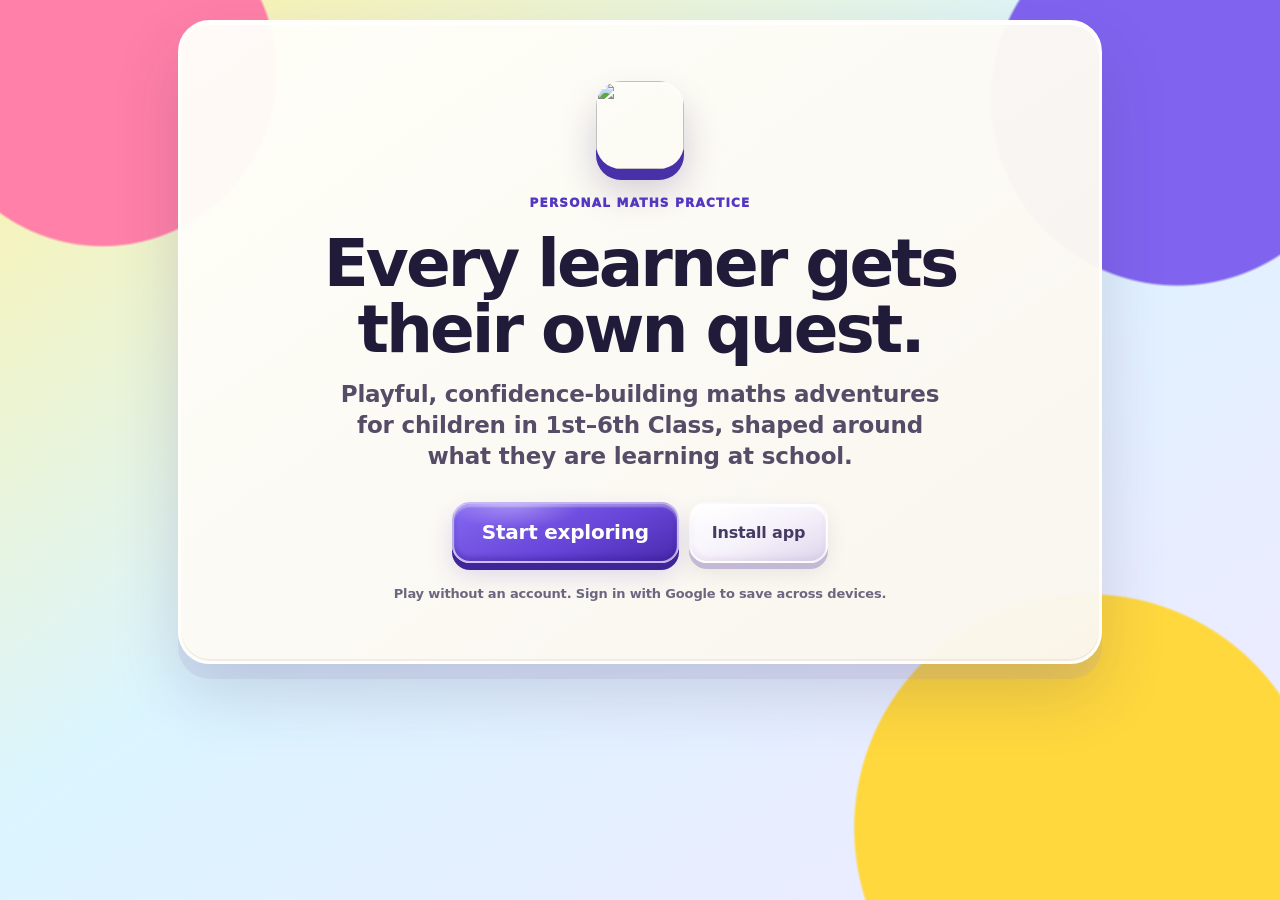
==== index.html @ 2f8d273f "Polish maths stop transitions, automatic drift feedback and race clarity" ====
<!doctype html>
<html lang="en"><head>
<meta charset="utf-8"><meta name="viewport" content="width=device-width,initial-scale=1,viewport-fit=cover"><meta name="theme-color" content="#7655e8">
<meta name="apple-mobile-web-app-capable" content="yes"><meta name="apple-mobile-web-app-title" content="Maths Quest">
<link rel="manifest" href="manifest.webmanifest"><link rel="apple-touch-icon" href="icons/apple-touch-icon.png"><title>Maths Quest</title>
<!-- Privacy-friendly analytics by Plausible -->
<script async src="https://plausible.io/js/pa-X21sHQTOVzm5mJq4MEJXM.js"></script>
<script>
window.plausible=window.plausible||function(){(plausible.q=plausible.q||[]).push(arguments)},plausible.init=plausible.init||function(i){plausible.o=i||{}};
plausible.init();
</script>
<style>
:root{--ink:#211b3a;--muted:#6d6780;--accent:#7655e8;--dark:#5336c1;--soft:#eee9ff;--cream:#fffdf7;--green:#16845c;--greenbg:#dff8ec;--gold:#f0ad00;--red:#bf3156;--line:#ded8ed;--shadow:0 14px 0 #2b205916,0 24px 52px #30215f24}*{box-sizing:border-box}html{min-height:100%;background:#f6da67}body{margin:0;min-height:100vh;color:var(--ink);font-family:"Avenir Next Rounded","Arial Rounded MT Bold",ui-rounded,system-ui,sans-serif;background:radial-gradient(circle at 8% 8%,#ff80a8 0 12%,transparent 12.2%),radial-gradient(circle at 92% 11%,#8064ef 0 13%,transparent 13.2%),radial-gradient(circle at 85% 92%,#ffd83e 0 17%,transparent 17.2%),linear-gradient(145deg,#fff3a4,#dbf5ff 45%,#f1e8ff);background-attachment:fixed;line-height:1.35}button,input,select{font:inherit}button{border:0;cursor:pointer;font-weight:850;touch-action:manipulation;-webkit-tap-highlight-color:transparent}.wrap{max-width:960px;margin:auto;padding:calc(20px + env(safe-area-inset-top)) calc(18px + env(safe-area-inset-right)) calc(24px + env(safe-area-inset-bottom)) calc(18px + env(safe-area-inset-left))}.card{position:relative;background:#fffdf7f7;border:4px solid #fff;border-radius:32px;box-shadow:var(--shadow),inset 0 -2px 0 #e9e3d8;padding:clamp(20px,4vw,34px);overflow:hidden}.screen[hidden],[hidden]{display:none!important}h1{font-size:clamp(34px,7vw,58px);line-height:1;margin:0;letter-spacing:-2px}h2{line-height:1.1}.eyebrow{text-transform:uppercase;letter-spacing:.1em;font-size:12px;font-weight:950;color:var(--dark);margin:0 0 8px}.sub{color:var(--muted);font-size:18px}.small{font-size:13px;color:var(--muted)}.brand{text-align:center}.brandmark,.questmark{width:56px;height:56px;display:grid;place-items:center;margin:0 auto 10px;border-radius:18px;background:linear-gradient(145deg,#fff36c,#ffb928);box-shadow:inset 0 3px 2px #fff9,0 7px 0 #d89515;font-size:30px;transform:rotate(-5deg)}.topline{display:flex;align-items:center;justify-content:space-between;gap:10px;margin-bottom:20px}.top-actions{display:flex;gap:5px;flex-wrap:wrap;justify-content:flex-end}.linkbtn{background:transparent;color:var(--dark);padding:10px;border-radius:13px}.primary,.secondary,.danger{border-radius:17px;padding:13px 21px;border:2px solid #fff;box-shadow:inset 0 3px 2px #fff5,0 6px 0 #0002}.primary{background:linear-gradient(145deg,var(--accent),var(--dark));color:#fff}.secondary{background:linear-gradient(#fff,#eeeaf6);color:#453c63}.danger{background:#fff0f3;color:#a92748}.primary:active,.secondary:active{transform:translateY(3px);box-shadow:0 3px 0 #0002}button:focus-visible,input:focus-visible,select:focus-visible{outline:4px solid #0877ad;outline-offset:3px}.profiles{display:grid;grid-template-columns:repeat(auto-fit,minmax(260px,1fr));gap:22px;margin:30px 0}.profile{background:linear-gradient(145deg,#fff,#f4f0fb);border:3px solid #fff;border-radius:25px;padding:20px 16px 22px;box-shadow:0 8px 0 #d7cfe7;text-align:center;color:var(--ink)}.profile .avatar-face{width:clamp(130px,17vw,162px);height:clamp(130px,17vw,162px);border-radius:34px}.profile-title{display:flex;align-items:baseline;justify-content:center;gap:9px;flex-wrap:wrap;margin-top:14px}.profile-title strong{font-size:24px}.profile-title span{color:var(--muted);font-weight:900}.profile-meta{display:block;color:var(--muted);margin-top:4px}.profile.add{display:grid;place-items:center;min-height:274px;border:3px dashed #cfc5e7;background:#ffffffaa}.profile.add strong{font-size:22px}.profile.add span{display:block;color:var(--muted)}.plus{font-size:52px;color:var(--accent)}
.avatar-face{position:relative;width:112px;height:112px;border-radius:30px;margin:auto;background:#eee9f7;border:4px solid #fff;box-shadow:inset 0 5px 9px #fff8,0 6px 14px #0002;overflow:hidden}.avatar-face img{display:block;width:100%;height:100%;object-fit:cover}.avatar-sm{width:86px;height:86px;border-radius:24px}.avatar-grid{display:grid;grid-template-columns:repeat(4,1fr);gap:16px}.avatar-choice{padding:7px;background:transparent;border-radius:26px}.avatar-choice .avatar-face{width:min(112px,100%);height:auto;aspect-ratio:1;border-radius:26px;transition:transform .18s,outline-color .18s}.avatar-choice:hover .avatar-face{transform:translateY(-2px)}.avatar-choice.selected .avatar-face{outline:5px solid var(--accent);outline-offset:4px}.avatar-picker{display:grid;grid-template-columns:auto 1fr;align-items:center;gap:16px;padding:15px;border:2px solid #fff;border-radius:23px;background:linear-gradient(145deg,#fff8d7,#f2edff);box-shadow:inset 0 3px 3px #fff,0 6px 0 #d8d0e6}.avatar-picker-preview .avatar-face{width:92px;height:92px;border-radius:24px}.avatar-picker-actions{display:flex;align-items:center;gap:9px;flex-wrap:wrap}.avatar-picker-actions .small{flex-basis:100%;margin:0}.avatar-menu{grid-column:1/-1;grid-template-columns:repeat(3,1fr);gap:12px;padding-top:14px;border-top:2px solid #fff}.avatar-menu .avatar-choice .avatar-face{width:min(98px,100%)}.photo-picker{display:grid;grid-template-columns:auto 1fr;align-items:center;gap:14px;background:#fff7d8;border:2px solid #fff;border-radius:20px;padding:13px;margin-bottom:18px}.photo-picker .avatar-face{width:76px;height:76px;border-radius:20px}.photo-actions{display:flex;align-items:center;gap:7px;flex-wrap:wrap}.photo-copy{margin:5px 0 0;color:var(--muted);font-size:12px}.field{display:grid;gap:6px;margin:14px 0}.field label{font-weight:900}.field input,.field select{width:100%;padding:14px;border:3px solid #ded7eb;border-radius:15px;background:#fff;color:var(--ink);font-size:18px}.form-grid{display:grid;grid-template-columns:1.5fr 1fr;gap:12px}.stepper{display:flex;gap:7px;margin-bottom:22px}.stepper i{height:8px;flex:1;border-radius:99px;background:#ded7e8}.stepper i.on{background:var(--accent)}.actions{display:flex;gap:10px;justify-content:center;flex-wrap:wrap;margin-top:22px}.plan-intro{background:#eaf8ff;border:2px solid #fff;border-radius:18px;padding:14px;margin:15px 0}.strand-group{margin:18px 0}.strand-group h3{margin:0 0 9px}.topic-list{display:grid;grid-template-columns:repeat(2,1fr);gap:9px}.topic-card{display:grid;grid-template-columns:1fr auto;gap:8px;align-items:center;background:#f5f2fa;border:2px solid #fff;border-radius:17px;padding:11px}.topic-card strong{display:block}.topic-card small{color:var(--muted)}.topic-state{min-width:86px;padding:9px;border-radius:13px;color:#fff;background:var(--green)}.topic-state.explore{background:var(--accent)}.topic-state.later{background:#817a91}.plan-summary{display:flex;gap:8px;flex-wrap:wrap}.chip{padding:7px 11px;border-radius:99px;background:#eee9f7;font-size:13px;font-weight:850}.chip.practice{background:var(--greenbg);color:#126b4b}.chip.explore{background:var(--soft);color:var(--dark)}
.home-head{display:flex;align-items:center;gap:17px;margin-bottom:18px}.home-head h1{font-size:clamp(33px,6vw,49px)}.home-head p{margin:5px 0}.avatar-change{background:transparent;color:var(--dark);padding:0}.avatar-change small{display:block;margin-top:7px;font-size:11px}.tailor-card,.beat-card{display:grid;grid-template-columns:auto 1fr auto;align-items:center;gap:14px;border-radius:22px;padding:15px;margin:14px 0;background:linear-gradient(145deg,#e8f8ff,#f5f0ff);border:3px solid #fff;box-shadow:0 6px 0 #d8d2e5}.beat-card{background:linear-gradient(145deg,#24183c,#3d245e);color:#fff}.tailor-card>div>strong,.tailor-card>div>span,.beat-card>div>strong,.beat-card>div>span{display:block}.tailor-card>div>span,.beat-card>div>span{margin-top:3px}.tailor-icon{width:48px;height:48px;border-radius:15px;display:grid;place-items:center;background:#fff;color:var(--ink);font-size:24px}.mode-grid{display:grid;grid-template-columns:repeat(3,1fr);gap:11px}.mode{border:3px solid transparent;border-radius:20px;padding:15px;text-align:left;background:linear-gradient(145deg,#fff,#eeeaf7);color:var(--ink);box-shadow:0 6px 0 #d8d0e8}.mode.selected{background:var(--soft);border-color:var(--accent)}.mode strong,.mode span{display:block}.mode strong{font-size:18px}.mode span{font-size:13px;color:var(--muted);margin-top:4px}.quest-topic-picker{display:grid;grid-template-columns:minmax(220px,1fr) minmax(220px,1fr);align-items:end;gap:14px;max-width:700px;margin:18px auto 0;padding:14px 16px;border:3px solid #fff;border-radius:20px;background:linear-gradient(145deg,#fff8d8,#f0ebff);box-shadow:0 6px 0 #d8d0e7}.quest-topic-picker label{display:grid;gap:6px;text-align:left;font-weight:900}.quest-topic-picker select{width:100%;min-width:0;padding:11px 38px 11px 12px;border:3px solid #ddd5eb;border-radius:13px;background:#fff;color:var(--ink);font-weight:800}.quest-topic-picker .small{margin:0;text-align:left}.start-row{text-align:center;margin-top:20px}.start-row .primary{font-size:19px}.hud{display:grid;grid-template-columns:auto minmax(120px,1fr) auto auto;gap:10px;align-items:center}.progress-wrap{display:grid;gap:3px}.progress{height:16px;border-radius:99px;background:#e2dce9;border:2px solid #fff;overflow:hidden}.progress-count{text-align:center;color:var(--muted);font-size:12px;font-weight:850}.bar{height:100%;width:0;background:linear-gradient(90deg,#23c686,#ffd52e);transition:width .3s}.pill{padding:8px 12px;background:#f2edf8;border-radius:99px;font-weight:900}.scene{display:flex;align-items:center;justify-content:center;gap:15px;background:linear-gradient(145deg,var(--soft),#fff7d5);border:3px solid #fff;border-radius:24px;padding:13px;margin-top:17px;box-shadow:0 6px 0 #dcd4e4}.scene strong{font-size:20px;display:block}.music-layers{display:flex;gap:5px;flex-wrap:wrap;margin-top:8px}.music-layers i{font-style:normal;font-size:11px;font-weight:900;padding:4px 7px;border-radius:99px;background:#fff;color:#817990;opacity:.55}.music-layers i.on{background:#ffd84b;color:#4b3500;opacity:1;box-shadow:0 0 10px #ffd84b99}.question-row{display:flex;justify-content:center;align-items:center;gap:11px;margin:24px 0 17px}.question{font-size:clamp(36px,8vw,65px);font-weight:950;text-align:center;line-height:1.05}.help{width:46px;height:46px;border-radius:50%;font-size:24px;color:var(--dark);background:#fff;box-shadow:0 5px 0 #d7cfe5}.answers{display:grid;grid-template-columns:repeat(2,1fr);gap:11px}.answer{font-size:27px;background:linear-gradient(145deg,#fff,#f1edf7);color:var(--ink);border:3px solid #fff;border-radius:19px;padding:15px;box-shadow:0 6px 0 #d8d0e7}.answer:disabled{cursor:default}.answer.correct{background:var(--greenbg);outline:3px solid var(--green)}.answer.wrong{background:#ffe2e9;outline:3px solid var(--red)}.feedback{min-height:42px;text-align:center;font-weight:900;margin-top:14px}.feedback-actions{text-align:center;margin-top:8px}.good{color:var(--green)}.bad{color:var(--red)}.visual{min-height:8px;text-align:center}.dots{display:grid;gap:5px;justify-content:center;margin:8px}.dot{width:14px;height:14px;border-radius:50%;background:var(--accent)}.fractionbar{display:grid;max-width:330px;margin:10px auto;height:48px}.fractionbar i{border:2px solid #fff;background:#e2ddea}.fractionbar i.on{background:var(--accent)}
dialog{border:4px solid #fff;border-radius:26px;padding:0;max-width:560px;width:calc(100% - 28px);color:var(--ink);box-shadow:0 24px 80px #160d3680}dialog::backdrop{background:#1c123b99;backdrop-filter:blur(3px)}.dialog-body{position:relative;padding:24px}.dialog-top{display:flex;align-items:center;padding-right:52px;min-height:42px}.dialog-top h2{margin:0}.close{position:absolute;top:16px;right:16px;z-index:2;width:42px;height:42px;border-radius:50%;background:#eee9f6;color:var(--ink)}.hint-step{background:#fff7d8;border-radius:17px;padding:14px;margin:13px 0}.hint-step strong{display:block;color:#8c6100}.hint-actions{display:flex;gap:9px;flex-wrap:wrap}.about-list{padding-left:20px}.about-list li{margin:9px 0}.overview{display:grid;grid-template-columns:repeat(3,1fr);gap:10px;margin:16px 0}.stat{background:#f3eff8;border:2px solid #fff;border-radius:18px;padding:14px;text-align:center}.stat b,.stat span{display:block}.stat b{font-size:27px}.learner-manage{display:grid;grid-template-columns:auto 1fr auto;gap:12px;align-items:center;padding:12px;border-radius:19px;background:#f4f1f8;margin:9px 0}.learner-actions{display:flex;gap:5px;align-items:center;flex-wrap:wrap;justify-content:flex-end}.delete-person,.reset-person{color:var(--red)}.settings{display:grid;grid-template-columns:repeat(2,1fr);gap:11px}.setting{display:flex;justify-content:space-between;align-items:center;gap:10px;background:#f4f1f8;border-radius:16px;padding:13px}.setting select{padding:8px;border-radius:10px}.switch{width:52px;height:30px;border-radius:99px;background:#aaa;position:relative}.switch::after{content:"";position:absolute;width:22px;height:22px;border-radius:50%;background:#fff;left:4px;top:4px;transition:.2s}.switch.on{background:var(--green)}.switch.on::after{left:26px}.mastery-list{display:grid;grid-template-columns:repeat(2,1fr);gap:8px}.mastery{background:#f2eef7;padding:10px;border-radius:14px}.mastery span{display:block;color:var(--muted);font-size:12px}.mastery i{display:block;height:8px;border-radius:99px;background:#ddd5e7;margin-top:6px;overflow:hidden}.mastery i b{display:block;height:100%;background:var(--green)}.gate{text-align:center;padding-top:72px}.hold{width:150px;height:150px;border-radius:50%;background:conic-gradient(var(--accent) var(--hold,0%),#e6e0ed 0);padding:9px;margin:15px auto}.hold span{display:grid;place-items:center;width:100%;height:100%;border-radius:50%;background:#fff}.gate-question{font-size:27px;font-weight:950}.gate-answer{max-width:160px;text-align:center!important;margin:auto}.toast{position:fixed;z-index:20;left:50%;bottom:20px;transform:translateX(-50%);background:#21193c;color:#fff;padding:12px 16px;border-radius:15px;box-shadow:0 8px 30px #0005}.privacy{text-align:center;margin-top:17px}.welcome-screen{min-height:min(760px,calc(100vh - 44px));display:grid;place-items:center;text-align:center}.welcome-inner{max-width:680px;margin:auto}.welcome-icon{width:112px;height:112px;border-radius:30px;box-shadow:inset 0 5px 8px #fff8,0 11px 0 #4730a8,0 22px 36px #2d1b6135}.welcome-screen h1{font-size:clamp(48px,9vw,78px);margin:30px 0 14px}.welcome-lead{font-size:clamp(20px,3vw,27px);font-weight:800;color:#554d68;max-width:620px;margin:0 auto}.welcome-points{display:grid;grid-template-columns:repeat(3,1fr);gap:12px;margin:28px 0}.welcome-point{display:grid;gap:5px;padding:15px 12px;border:2px solid #fff;border-radius:19px;background:linear-gradient(145deg,#fff,#f1ecf8);box-shadow:0 6px 0 #d8d0e6}.welcome-point b{font-size:24px}.welcome-point span{font-size:13px;color:var(--muted);font-weight:750}.welcome-screen .primary{font-size:20px;padding:15px 28px}.welcome-note{display:block;margin-top:16px}
@media(max-width:700px){.form-grid,.topic-list,.settings,.mastery-list{grid-template-columns:1fr}.mode-grid{grid-template-columns:1fr}.tailor-card,.beat-card{grid-template-columns:auto 1fr}.tailor-card button,.beat-card button{grid-column:1/3}.avatar-grid{grid-template-columns:repeat(3,1fr)}.avatar-picker{grid-template-columns:1fr;text-align:center}.avatar-picker-preview{justify-self:center}.avatar-picker-actions{justify-content:center}.avatar-menu{grid-column:1}.welcome-points{grid-template-columns:1fr}.welcome-screen{min-height:calc(100vh - 40px)}.welcome-screen h1{margin-top:23px}.welcome-point{grid-template-columns:auto 1fr;align-items:center;text-align:left}.hud{grid-template-columns:auto 1fr auto}.hud .pill:last-child{display:none}.overview{grid-template-columns:1fr}#homeScreen .topline{display:grid;grid-template-columns:minmax(0,1fr) auto auto;align-items:center;gap:2px;margin-bottom:14px}#homeScreen .top-actions{display:contents}#switchLearner{justify-self:start;padding-left:0;white-space:nowrap}#grownupsButton{justify-self:end;white-space:nowrap;padding-inline:7px}.home-head{align-items:flex-start}.top-actions .sound-label{display:none}.card{border-radius:25px;padding:18px}.question-row{margin-top:18px}.question{font-size:clamp(32px,11vw,51px)}.learner-manage{grid-template-columns:auto 1fr}.learner-manage .secondary{grid-column:1/3}.quest-topic-picker{grid-template-columns:1fr;gap:8px;padding:12px}.dialog-body{padding:19px}}@media(prefers-reduced-motion:reduce){*,*::before,*::after{animation:none!important;transition:none!important}}
.home-head{display:grid;grid-template-columns:auto minmax(0,1fr) auto;align-items:center;gap:18px;margin-bottom:24px}.home-head .avatar-face{width:100px;height:100px;border-radius:27px}.home-head>.secondary{justify-self:end}.welcome-copy{min-width:0}.mode{min-height:118px;display:flex;flex-direction:column;justify-content:center;padding:20px}.beat-card{margin-top:8px}.onboarding-photo.selected{outline:5px solid var(--accent);outline-offset:4px}@media(max-width:700px){.profiles{grid-template-columns:1fr}.profile .avatar-face{width:142px;height:142px}.home-head{grid-template-columns:auto minmax(0,1fr);align-items:start}.home-head>.secondary{grid-column:2;justify-self:start}.home-head .avatar-face{width:86px;height:86px}.mode{min-height:92px}.avatar-choice .avatar-face{width:min(96px,100%)}}

/* Clay design language */
:root{--clay-light:#fffefa;--clay-shade:#d5cce4;--clay-depth:#b8accf;--press:translateY(5px) scale(.985)}
body{font-family:"Avenir Next","SF Pro Display","Segoe UI",system-ui,sans-serif;font-weight:560;letter-spacing:-.01em}
body::after{content:"";position:fixed;inset:0;z-index:-1;pointer-events:none;opacity:.16;background-image:radial-gradient(#fff 0 1px,transparent 1.2px),radial-gradient(#614a8c33 0 .8px,transparent 1px);background-position:0 0,5px 7px;background-size:13px 13px,17px 17px;mix-blend-mode:soft-light}
h1,h2,.question,.brand strong{font-family:"Avenir Next","SF Pro Display","Segoe UI",system-ui,sans-serif;font-weight:800;letter-spacing:-.045em}
button{font-weight:720;letter-spacing:-.012em}
.card{background:linear-gradient(145deg,#fffef9f7,#faf6eef7);border:3px solid #fffefa;box-shadow:0 15px 0 #9d90bd29,0 30px 65px #3d29602b,inset 0 2px 0 #fff,inset 0 -2px 0 #d9d0c450}
.primary,.secondary,.danger,.mode,.answer,.profile,.scene,.beat-card,.topic-card,.stat,.setting,.photo-picker{position:relative;isolation:isolate;overflow:hidden}
.primary::before,.secondary::before,.mode::before,.answer::before,.profile::before,.scene::before,.beat-card::before{content:"";position:absolute;inset:0;z-index:-1;pointer-events:none;background:radial-gradient(ellipse at 26% 4%,#fff9 0 5%,transparent 29%),radial-gradient(ellipse at 78% 96%,#372c6a12 0 10%,transparent 46%);mix-blend-mode:soft-light}
.primary,.secondary,.danger{border:2px solid #fff9;border-radius:18px;transition:transform .12s cubic-bezier(.2,.8,.2,1),box-shadow .12s}
.primary{background:linear-gradient(155deg,#8468f1 0%,#6745d8 58%,#4c2cae 100%);box-shadow:inset 0 3px 2px #fff5,inset 0 -4px 5px #32168d55,0 7px 0 #3f2598,0 12px 24px #5336c12d}
.secondary{background:linear-gradient(155deg,#fff 0%,#f6f2fb 52%,#dfd7ec 100%);box-shadow:inset 0 3px 2px #fff,inset 0 -4px 5px #a99bbb25,0 6px 0 #c4b9d5,0 10px 20px #4e37651c}
.primary:active,.secondary:active,.danger:active,.mode:active,.answer:active,.profile:active{transform:var(--press);box-shadow:inset 0 3px 7px #21183a25,0 2px 0 #8e80a7}
.mode,.answer,.profile{background:linear-gradient(145deg,#fff 0%,#f8f5fb 48%,#e9e2f2 100%);border:2px solid #fff;border-radius:22px;box-shadow:inset 0 3px 3px #fff,inset 0 -5px 7px #a99dbd25,0 7px 0 var(--clay-shade),0 13px 22px #4e37651a;transition:transform .14s cubic-bezier(.2,.8,.2,1),box-shadow .14s,filter .2s}
.mode:hover,.answer:hover,.profile:hover{transform:translateY(-2px);filter:saturate(1.04)}
.mode.selected{background:linear-gradient(145deg,#f3eeff,#e7ddff);border-color:#8060ee;box-shadow:inset 0 3px 3px #fff,inset 0 -5px 8px #7960b52b,0 7px 0 #b6a6e9,0 14px 24px #5e43b226}
.answer{min-height:76px;font-size:30px}
.answer.correct{background:linear-gradient(145deg,#dffff0,#9fe5c4);outline:0;box-shadow:inset 0 3px 3px #fff9,inset 0 -5px 7px #0d79512a,0 7px 0 #46a97f,0 0 0 4px #1b9b6b;animation:clay-pop .48s cubic-bezier(.2,1.35,.35,1)}
.answer.wrong{background:linear-gradient(145deg,#fff0f4,#ffc3d1);outline:0;box-shadow:inset 0 3px 3px #fff9,inset 0 -5px 7px #9f23422b,0 7px 0 #d3758e,0 0 0 4px #c43d62;animation:clay-wobble .38s ease}
.scene{background:linear-gradient(145deg,#f2edff 0%,#fff8cf 100%);box-shadow:inset 0 3px 3px #fff, inset 0 -5px 8px #9b8cb51e,0 7px 0 #d1c8de,0 14px 26px #5948751a}
.help,.pill,.brandmark,.questmark,.tailor-icon{background:linear-gradient(145deg,#fff,#e9e1f2);box-shadow:inset 0 3px 3px #fff,inset 0 -4px 6px #8e7ba42b,0 6px 0 #c4b8d5,0 10px 18px #49326120}
.brandmark,.questmark{background:linear-gradient(145deg,#fff27a,#ffc02c 58%,#eb9418);box-shadow:inset 0 4px 4px #fff8,inset 0 -5px 7px #b86b1644,0 8px 0 #cf8318,0 14px 25px #9c651a30}
.avatar-face{box-shadow:inset 0 5px 9px #fff8,inset 0 -4px 8px #4d356833,0 7px 0 #d3c8de,0 13px 22px #34204724}
.progress{background:#d9d0e3;border:3px solid #fff;box-shadow:inset 0 3px 6px #776b8733,0 3px 0 #c1b5ce}
.bar{background:linear-gradient(90deg,#37d292,#ffe052);box-shadow:inset 0 2px 2px #fff8;transition:width .45s cubic-bezier(.2,.9,.25,1)}
.topic-card{transition:opacity .2s,transform .2s}.topic-card.off{opacity:.62}.topic-toggle{width:82px;height:40px;padding:5px 6px;border-radius:99px;display:flex;align-items:center;justify-content:space-between;color:#fff;background:#9a91aa;box-shadow:inset 0 3px 5px #392b5030,0 3px 0 #756c82;transition:background .18s,box-shadow .18s}.topic-toggle i{display:block;width:28px;height:28px;border-radius:50%;background:linear-gradient(145deg,#fff,#e8e2ed);box-shadow:inset 0 2px 2px #fff,0 2px 4px #261a3938}.topic-toggle span{font-size:12px;font-weight:800;margin:0 5px}.topic-toggle.on{background:linear-gradient(145deg,#27b982,#16845c);box-shadow:inset 0 3px 4px #fff3,0 3px 0 #0f6547}.topic-toggle.off{flex-direction:row-reverse}.plan-summary{align-items:center;justify-content:space-between}.plan-summary>.linkbtn{margin-left:auto}
.hud{grid-template-columns:minmax(120px,1fr) minmax(240px,540px) minmax(120px,1fr);gap:18px;align-items:end}.hud>#leaveQuest{justify-self:start}.progress-wrap{grid-column:2;display:grid;grid-template-rows:auto auto;gap:7px;width:100%}.progress-count{grid-row:1}.progress{grid-row:2}.hud-actions{grid-column:3;display:flex;align-items:center;justify-self:end;gap:9px}.question-row{display:grid;grid-template-columns:142px minmax(0,1fr) 142px;align-items:center;gap:13px;margin:28px 0 20px}.question{grid-column:2;font-size:clamp(32px,5.4vw,52px);max-width:760px;margin:auto}.help{grid-column:3;width:52px;height:52px;min-width:52px;aspect-ratio:1;padding:0;border-radius:50%;place-self:center;display:grid;place-items:center}
.clay-spark{position:fixed;z-index:100;width:13px;height:13px;border-radius:45% 55% 50% 50%;pointer-events:none;background:var(--spark,#ffd438);box-shadow:inset 2px 2px 2px #fff8,0 3px 4px #2e214438;animation:clay-spark .62s cubic-bezier(.15,.7,.2,1) forwards}
@keyframes clay-pop{0%{transform:translateY(5px) scale(.97)}45%{transform:translateY(-6px) scale(1.045)}72%{transform:translateY(1px) scale(.995)}100%{transform:none}}
@keyframes clay-wobble{0%,100%{transform:none}22%{transform:translateX(-7px) rotate(-1.5deg)}48%{transform:translateX(6px) rotate(1.2deg)}72%{transform:translateX(-3px)}}
@keyframes clay-spark{0%{opacity:0;transform:translate(-50%,-50%) scale(.25)}18%{opacity:1}100%{opacity:0;transform:translate(calc(-50% + var(--dx)),calc(-50% + var(--dy))) rotate(var(--spin)) scale(.8)}}
.quest-confetti{position:fixed;z-index:1100;left:50%;top:48%;width:16px;height:22px;border-radius:7px;pointer-events:none;background:var(--confetti);box-shadow:inset 3px 3px 3px #fff7,0 4px 5px #2c1d4330;animation:quest-confetti 1.45s cubic-bezier(.15,.72,.22,1) forwards;animation-delay:var(--delay)}
@keyframes quest-confetti{0%{opacity:0;transform:translate(-50%,-50%) scale(.2) rotate(0)}12%{opacity:1}100%{opacity:0;transform:translate(calc(-50% + var(--x)),calc(-50% + var(--y))) scale(.75) rotate(var(--rot))}}

/* Quick cinematic launch */
.launch{position:fixed;inset:0;z-index:1000;display:grid;place-items:center;overflow:hidden;background:radial-gradient(circle at 50% 43%,#fff7b8 0 12%,#dff5ff 38%,#c9b9ff 100%);animation:launch-away .42s cubic-bezier(.55,0,1,.45) 1.55s forwards}
.launch::before{content:"";position:absolute;width:min(78vw,620px);aspect-ratio:1;border-radius:50%;background:linear-gradient(160deg,#8af0ca,#3aba88);box-shadow:inset 24px 20px 40px #fff8,inset -25px -32px 45px #0d704d45,0 35px 0 #268263,0 55px 80px #3b286c45;transform:translateY(48%) rotateX(63deg);animation:island-in .75s cubic-bezier(.18,.9,.28,1.2) both}
.launch-stage{position:relative;text-align:center;transform-style:preserve-3d;animation:stage-in .65s cubic-bezier(.18,.9,.28,1.25) .12s both}
.launch-logo{width:128px;height:128px;border:5px solid #fff;border-radius:32px;box-shadow:inset 0 5px 8px #fff8,0 13px 0 #4630a8,0 24px 40px #311d683d;animation:logo-float 1.1s ease-in-out .55s infinite alternate}
.launch h1{font-size:clamp(35px,8vw,58px);margin:23px 0 4px;text-shadow:0 3px 0 #fff8;letter-spacing:-.055em}
.launch p{margin:0;font-weight:700;color:#554c6d}.launch-track{width:190px;height:10px;border:2px solid #fff9;border-radius:99px;margin:20px auto 0;background:#76679135;overflow:hidden;box-shadow:inset 0 2px 4px #4b386b30}.launch-track i{display:block;width:45%;height:100%;border-radius:inherit;background:linear-gradient(90deg,#7655e8,#ff6fa4,#ffd43d);animation:load-sweep 1.15s ease-in-out .2s both}
.clay-shape{position:absolute;display:grid;place-items:center;width:62px;height:62px;border-radius:20px;color:#fff;font-size:32px;font-weight:800;text-shadow:0 2px 2px #0002;box-shadow:inset 5px 5px 8px #fff7,inset -7px -8px 10px #411f6730,0 9px 0 var(--shape-shadow),0 16px 23px #39235035;animation:shape-arrive .7s cubic-bezier(.18,.9,.28,1.3) both}
.shape-plus{--shape-shadow:#cc376c;background:#ff6598;left:-88px;top:18px;transform:rotate(-13deg);animation-delay:.24s}.shape-times{--shape-shadow:#24906c;background:#58d69f;right:-88px;top:-4px;transform:rotate(12deg);animation-delay:.32s}.shape-star{--shape-shadow:#d18a13;background:#ffd23e;right:-65px;bottom:8px;transform:rotate(8deg);animation-delay:.4s}
@keyframes stage-in{from{opacity:0;transform:translateY(35px) scale(.78)}to{opacity:1;transform:none}}
@keyframes island-in{from{opacity:0;transform:translateY(70%) rotateX(63deg) scale(.65)}to{opacity:1;transform:translateY(48%) rotateX(63deg)}}
@keyframes shape-arrive{from{opacity:0;scale:.2;translate:0 -45px}to{opacity:1;scale:1;translate:0 0}}
@keyframes logo-float{to{transform:translateY(-5px) rotate(1deg)}}
@keyframes load-sweep{from{transform:translateX(-110%)}to{transform:translateX(235%)}}
@keyframes launch-away{to{opacity:0;visibility:hidden;transform:scale(1.035)}}
@media(max-width:700px){.hud{grid-template-columns:86px minmax(110px,1fr) 86px;gap:6px}.hud-actions{gap:2px}.hud-actions .linkbtn{padding:7px}.hud-actions .pill{padding:7px 9px}.progress-wrap{gap:5px}.question-row{grid-template-columns:94px minmax(0,1fr) 94px;gap:7px;margin:21px 0 17px}.question{font-size:clamp(29px,8.5vw,42px)}.help{width:44px;height:44px;min-width:44px}}
@media(prefers-reduced-motion:reduce){.launch{animation:launch-away .15s linear .35s forwards}.launch-stage,.launch::before,.launch-logo,.clay-shape,.launch-track i{animation:none}.clay-spark{display:none}}
.welcome-actions{display:flex;justify-content:center;gap:10px;flex-wrap:wrap}.install-steps{padding-left:22px}.install-steps li{margin:12px 0}.install-share{display:inline-grid;place-items:center;width:30px;height:30px;border-radius:9px;background:#eee9f7;color:var(--dark);font-size:19px;font-weight:900}
.welcome-screen{min-height:min(610px,calc(100vh - 44px));padding-block:clamp(30px,7vh,58px)}.welcome-icon{display:block;width:88px;height:88px;border-radius:25px;margin:0 auto 26px}.welcome-screen h1{font-size:clamp(42px,7.3vw,66px);margin:20px 0 16px}.welcome-lead{font-size:clamp(18px,2.4vw,23px);margin-bottom:30px}.welcome-actions{margin-top:0}.welcome-note{margin-top:22px}
#onboardingScreen .sub{margin:14px 0 24px}#onboardingScreen h2{margin:30px 0 15px}#planStep .plan-intro{margin:18px 0 24px}#planCounts{margin-top:22px}#reviewProfile{margin:22px 0 30px}#reviewStep h2{margin:28px 0 15px}#grownupsScreen>h2{margin:32px 0 15px}.brand>.sub{margin:14px auto 24px}.start-row .small{display:block;margin-top:14px}.dialog-body{padding:30px}.dialog-top{margin-bottom:20px}.dialog-top .eyebrow{margin-bottom:7px}.hint-actions{margin-top:22px}.gate{padding:74px 34px 38px}.gate .eyebrow{margin-bottom:20px}.gate h2{margin:0 0 18px}.gate-question{margin:0}.gate-answer{width:min(260px,100%);max-width:260px;margin:28px auto 26px}.gate-answer input{text-align:center}.gate #unlockButton{margin-top:4px}.gate #gateError{min-height:22px;margin:18px 0 0}.actions{padding-bottom:8px}
.visual:not(:empty){margin:8px 0 34px}.hint-visual{margin:18px 0;padding:18px;border:3px solid #fff;border-radius:20px;background:linear-gradient(145deg,#f1ebff,#fff8d8);box-shadow:0 5px 0 #d9d1e6;text-align:center}.hint-visual-title{display:block;color:var(--dark);margin-bottom:12px}.hint-caption{margin:12px 0 0;font-weight:850;color:#554d68}.dot-groups,.bundle-row{display:flex;align-items:center;justify-content:center;gap:12px;flex-wrap:wrap}.dot-bundle{display:grid;place-items:center;gap:4px;padding:8px;border:2px solid #fff;border-radius:14px;background:#ffffffa8}.dot-bundle>span{font-size:12px;font-weight:900;color:var(--muted)}.hint-dots{margin:0}.model-sign{font-size:25px}.take-away{margin:8px auto}.dot.taken{background:#d7cfdf;opacity:.42;transform:scale(.78);box-shadow:0 0 0 2px #fff}.number-model{display:flex;align-items:center;justify-content:center;gap:12px}.number-model span{min-width:70px;padding:12px;border:3px solid #fff;border-radius:16px;background:#fff;font-size:24px;font-weight:950;box-shadow:0 4px 0 #d8d0e7}.number-model b{font-size:24px}
.question-tools{grid-column:3;display:flex;align-items:center;justify-content:center}.workspace-button{display:flex;align-items:center;justify-content:center;gap:7px;min-width:132px;padding:11px 14px;border-radius:18px;color:var(--dark);background:linear-gradient(145deg,#fff,#e9e1f2);box-shadow:inset 0 3px 3px #fff,inset 0 -4px 6px #8e7ba42b,0 6px 0 #c4b8d5,0 10px 18px #49326120}.workspace-button:active{transform:translateY(4px);box-shadow:inset 0 3px 6px #21183a22,0 2px 0 #a89bbd}.workspace-button span{white-space:nowrap;font-size:14px}.pencil-icon{width:22px;height:22px;display:block}.scratchpad-dialog{width:100vw;max-width:none;height:100dvh;max-height:none;margin:0;border:0;border-radius:0;background:#f8f4ea;padding:0;overflow:hidden}.scratchpad-dialog::backdrop{background:#211b3a66;backdrop-filter:none}.scratchpad-shell{height:100%;display:flex;flex-direction:column;padding:calc(16px + env(safe-area-inset-top)) calc(16px + env(safe-area-inset-right)) calc(16px + env(safe-area-inset-bottom)) calc(16px + env(safe-area-inset-left))}.scratchpad-top{position:relative;display:grid;grid-template-columns:minmax(0,1fr) auto 52px;align-items:center;gap:16px;margin-bottom:14px;min-height:52px}.scratchpad-heading h2{margin:0}.scratchpad-heading .eyebrow{margin-bottom:3px}.scratchpad-actions{display:flex;align-items:center;gap:9px}.scratchpad-actions .secondary{display:flex;align-items:center;gap:7px;padding:10px 14px}.scratchpad-tool.active{background:linear-gradient(145deg,#3d3158,#211b3a);color:#fff;box-shadow:inset 0 3px 3px #fff3,inset 0 -4px 5px #10092355,0 6px 0 #171126}.tool-icon{width:20px;height:20px;display:block}.scratchpad-top .close{position:static;grid-column:3;justify-self:end}.scratchpad-workspace{flex:1;min-height:0;display:grid;grid-template-columns:minmax(260px,330px) minmax(0,1fr);gap:16px}.scratchpad-side{min-height:0;overflow:auto;padding:21px;border:3px solid #fff;border-radius:24px;background:linear-gradient(155deg,#f1ebff,#fff9dc);box-shadow:inset 0 2px 3px #fff,0 8px 0 #d7cfe2,0 15px 28px #49326118}.scratchpad-side .eyebrow{margin-bottom:8px}.scratchpad-question{font-size:clamp(20px,2.5vw,29px);font-weight:850;line-height:1.12;margin-bottom:18px}.scratchpad-side .hint-visual{margin:12px 0;padding:12px}.scratchpad-side .hint-step{background:#ffffffb8;border:2px solid #fff;margin:10px 0;padding:12px}.scratchpad-side .hint-actions{margin-top:15px}.scratchpad-side .hint-actions button{width:100%}.scratchpad-paper{position:relative;min-width:0;min-height:0;border:3px solid #fff;border-radius:25px;overflow:hidden;background-color:#fffef8;background-image:linear-gradient(#b8d6ee80 1px,transparent 1px),linear-gradient(90deg,#b8d6ee80 1px,transparent 1px),linear-gradient(#8db9dc55 1px,transparent 1px),linear-gradient(90deg,#8db9dc55 1px,transparent 1px);background-size:24px 24px,24px 24px,120px 120px,120px 120px;box-shadow:inset 0 2px 8px #59487512,0 8px 0 #d9d1df,0 16px 32px #49326118}.scratchpad-paper::before{content:"";position:absolute;z-index:0;top:0;bottom:0;left:46px;width:2px;background:#ef8fa080;pointer-events:none}.scratchpad-canvas{position:absolute;z-index:1;inset:0;width:100%;height:100%;touch-action:none;cursor:crosshair}.scratchpad-canvas.erasing{cursor:none}.eraser-cursor{position:absolute;z-index:3;display:none;width:36px;height:36px;border:2px solid #4d4264;border-radius:50%;background:#ffffffa8;box-shadow:0 2px 7px #211b3a30,inset 0 0 0 2px #fff;pointer-events:none;transform:translate(-50%,-50%)}.eraser-cursor.visible{display:block}.scratchpad-note{position:absolute;z-index:0;left:64px;top:18px;color:#827b9099;font-size:13px;font-weight:700;pointer-events:none}.scratchpad-dialog.has-marks .scratchpad-note{display:none}
@media(max-width:760px){.question-tools{gap:6px}.workspace-button{width:52px;height:52px;min-width:52px;aspect-ratio:1;padding:0;border-radius:50%}.workspace-button span{display:none}.workspace-button .pencil-icon{width:22px;height:22px}.scratchpad-shell{padding:calc(10px + env(safe-area-inset-top)) calc(9px + env(safe-area-inset-right)) calc(11px + env(safe-area-inset-bottom)) calc(9px + env(safe-area-inset-left))}.scratchpad-top{grid-template-columns:minmax(0,1fr) 44px;gap:8px;margin-bottom:10px}.scratchpad-heading h2{font-size:20px}.scratchpad-actions{grid-row:2;grid-column:1/-1;justify-content:flex-end}.scratchpad-actions .secondary{padding:8px 11px}.scratchpad-top .close{grid-column:2;grid-row:1}.scratchpad-workspace{grid-template-columns:1fr;grid-template-rows:auto minmax(250px,1fr);gap:10px}.scratchpad-side{max-height:34vh;padding:14px;border-radius:18px}.scratchpad-question{font-size:20px;margin-bottom:10px}.scratchpad-side .hint-step{margin:7px 0;padding:9px}.scratchpad-side .hint-actions{margin-top:9px}.scratchpad-paper{border-radius:18px}.scratchpad-paper::before{left:34px}.scratchpad-note{left:48px}}
@media(max-width:700px){.welcome-screen{min-height:calc(100vh - 40px);padding-block:30px}.welcome-icon{width:82px;height:82px;margin-bottom:24px}.welcome-screen h1{font-size:clamp(39px,11vw,54px);margin:18px 0 15px}.welcome-lead{font-size:18px;margin-bottom:26px}.welcome-actions{display:grid;gap:12px}.welcome-actions button{width:100%}.welcome-note{margin-top:20px}.dialog-body{padding:24px}.gate{padding:70px 24px 34px}.gate-answer{margin:24px auto 24px}}
@media(max-width:700px){.question-row{grid-template-columns:minmax(0,1fr) 58px;gap:6px}.question{grid-column:1;width:100%;max-width:none}.question-tools{grid-column:2}}
/* Consistent, touch-friendly select indicator across Safari, Chrome and installed PWAs. */
select{-webkit-appearance:none;appearance:none;background-color:#fff;background-image:url("[data-uri]")!important;background-repeat:no-repeat!important;background-position:right 16px center!important;background-size:16px 10px!important;padding-right:50px!important;cursor:pointer}.setting select{padding-right:42px!important;background-position:right 12px center!important;background-size:14px 9px!important}@media(max-width:700px){select{background-position:right 14px center!important;background-size:15px 9px!important;padding-right:46px!important}}
</style><link rel="stylesheet" href="adventure.css?v=71"><link rel="stylesheet" href="island.css?v=71"><link rel="stylesheet" href="racer.css?v=71"><link rel="stylesheet" href="learning.css?v=71"><link rel="stylesheet" href="turbo-tables.css?v=71"><style>.place-number{font-size:clamp(36px,8vw,62px);font-weight:800;letter-spacing:.12em;line-height:1.5;margin:12px auto}.target-digit{text-decoration:underline;text-decoration-color:var(--accent);text-decoration-thickness:5px;text-underline-offset:9px}.question-shape{display:block;width:160px;height:140px;margin:14px auto}.question-shape polygon{fill:#eee5ff;stroke:#7655e8;stroke-width:5;stroke-linejoin:round}.scratchpad-side .place-number{font-size:38px}.scratchpad-side .fractionbar{max-width:100%}</style></head><body><div class="launch" id="launchScreen" role="status" aria-label="Loading Maths Quest"><div class="launch-stage"><span class="clay-shape shape-plus">+</span><span class="clay-shape shape-times">×</span><span class="clay-shape shape-star">★</span><img class="launch-logo" src="icons/icon-192.png" alt=""><h1>Maths Quest</h1><p>Adventure is adding up…</p><div class="launch-track" aria-hidden="true"><i></i></div></div></div><main class="wrap">
<div id="offlineToast" class="toast" hidden>You’re offline—saved quests still work.</div><div id="updateToast" class="toast" hidden>A new version is ready. <button id="updateButton" class="secondary">Update</button></div>
<section id="welcomeScreen" class="card screen welcome-screen"><div class="welcome-inner"><img class="welcome-icon" src="icons/icon-192.png" alt=""><p class="eyebrow">Personal maths practice</p><h1>Every learner gets their own quest.</h1><p class="welcome-lead">Playful, confidence-building maths adventures for children in 1st–6th Class, shaped around what they are learning at school.</p><div class="welcome-actions"><button class="primary" id="enterGame">Start exploring</button><button class="secondary install-app">Install app</button></div><span class="small welcome-note" id="welcomeSaving">Play without an account. Sign in with Google to save across devices.</span></div></section>
<section id="profilesScreen" class="card screen" hidden><div class="topline"><span></span><div class="top-actions"><button class="linkbtn install-app">Install app</button><button class="linkbtn" data-sound><span class="sound-icon">🔊</span> <span class="sound-label">Sound</span></button></div></div><div class="brand"><span class="brandmark">★</span><h1>Who’s exploring?</h1><p class="sub">A personal Maths Quest for every learner.</p></div><div id="profiles" class="profiles"></div><p class="privacy small" id="profileSaving">Play without an account. Sign in with Google to save across devices.</p></section>
<section id="onboardingScreen" class="card screen" hidden><div class="topline"><button class="linkbtn" id="onboardBack">← Back</button><span class="small" id="stepLabel">Step 1 of 3</span></div><div class="stepper"><i class="on"></i><i></i><i></i></div><div id="detailsStep"><p class="eyebrow">Create a learner</p><h1>Make it yours</h1><p class="sub">A name, class and friendly avatar are all we need.</p><div class="form-grid"><div class="field"><label for="learnerName">First name or nickname</label><input id="learnerName" maxlength="18" autocomplete="off" placeholder="e.g. Alex"></div><div class="field"><label for="learnerClass">Class</label><select id="learnerClass"></select></div></div><h2>Choose an avatar</h2><div class="avatar-picker"><div class="avatar-picker-preview" id="onboardAvatarPreview"></div><div class="avatar-picker-actions"><button class="secondary" id="toggleAvatarChoices" aria-expanded="false">Choose a character ▾</button><button class="secondary" id="onboardChoosePhoto">Upload a photo</button><input id="onboardPhoto" type="file" accept="image/*" hidden><button class="linkbtn" id="removeOnboardPhoto" hidden>Remove photo</button><p class="small" id="onboardPhotoSaving">Photos stay on this device. A parent account can save them privately across devices.</p></div><div id="avatarGrid" class="avatar-grid avatar-menu" hidden></div></div><div class="actions"><button class="primary" id="detailsNext">Choose topics</button></div></div><div id="planStep" hidden><p class="eyebrow">Personalise practice</p><h1>Choose what to practise</h1><div class="plan-intro">These topics will appear in this learner’s quests. Everything is switched on to start—turn off anything they have not covered in class yet.</div><div id="topicPlanner"></div><div id="planCounts" class="plan-summary"></div><div class="actions"><button class="secondary" id="planBack">Back</button><button class="primary" id="planNext">Continue to quest</button></div></div><div id="reviewStep" hidden><p class="eyebrow">Ready to practise</p><h1 id="reviewTitle">Your quest is ready</h1><div id="reviewProfile"></div><h2>Topics included</h2><div id="reviewPlan" class="plan-summary"></div><p class="plan-intro">You can change these topics any time from the learner’s home screen.</p><div class="actions"><button class="secondary" id="reviewBack">Back</button><button class="primary" id="saveLearner">Start Maths Quest</button></div></div></section>
<section id="homeScreen" class="card screen" hidden><div class="topline"><button class="linkbtn" id="switchLearner">← Switch learner</button><div class="top-actions"><button class="linkbtn" data-sound><span class="sound-icon">🔊</span> <span class="sound-label">Sound</span></button><button class="linkbtn" id="grownupsButton">Grown-ups</button></div></div><div class="home-head"><button class="avatar-change" id="changeAvatar" aria-label="Change avatar"><span id="homeAvatar"></span><small>Change avatar</small></button><div class="welcome-copy"><p class="eyebrow">Today’s maths adventure</p><h1 id="welcomeTitle"></h1><p class="sub" id="classLine"></p></div><button class="secondary" id="editPlan">Choose topics</button></div><section class="home-section" aria-labelledby="playGamesTitle"><h2 id="playGamesTitle">Play games</h2><div class="game-grid" id="gamesGrid"><button class="game-tile beat-tile" id="beatButton"><img src="assets/beat-quest-preview.svg" alt="" class="game-preview"><span class="game-tile-copy"><strong>Beat Quest</strong><span>Make music with your times tables.</span></span></button></div></section><h2 class="home-section-title" id="practiseMathsTitle">Practise maths</h2><div id="modeGrid" class="mode-grid"><button class="mode selected" data-mode="learn"><strong><i class="mode-icon" aria-hidden="true">🌱</i>Learn</strong><span>Take your time and use helpful tips</span></button><button class="mode" data-mode="practice"><strong><i class="mode-icon" aria-hidden="true">🎯</i>Practise</strong><span>Revisit chosen topics, with extra practice where needed</span></button><button class="mode" data-mode="challenge"><strong><i class="mode-icon" aria-hidden="true">⚡</i>Challenge</strong><span>Missing parts and practical maths problems</span></button></div><div id="questTopicPicker" class="quest-topic-picker"><label for="questTopic"><span>Choose a topic</span><select id="questTopic"></select></label><p id="questTopicHint" class="small"></p></div><div class="start-row"><button class="primary" id="startQuest">Start today’s quest</button><p class="small" id="sessionLine"></p></div></section>
<section id="gameScreen" class="card screen" hidden><div class="hud"><button class="linkbtn" id="leaveQuest">← Leave</button><div class="progress-wrap"><span id="progressText" class="progress-count"></span><div id="questProgress" class="progress" role="progressbar" aria-label="Quest progress" aria-valuemin="0"><div id="progressBar" class="bar"></div></div></div><div class="hud-actions"><button class="linkbtn" data-sound><span class="sound-icon">🔊</span></button><span class="pill">⭐ <span id="score">0</span></span></div></div><div class="scene"><div id="gameAvatar"></div><div><p class="eyebrow">Current topic</p><strong id="topicTitle"></strong><span id="topicContext"></span><div id="musicLayers" class="music-layers" hidden aria-label="Unlocked music layers"><i>Drums</i><i>Bass</i><i>Chords</i><i>Melody</i></div></div></div><div class="question-row"><div id="questionText" class="question"></div><div class="question-tools"><button id="scratchpadButton" class="workspace-button" aria-label="Work it out: drawing and tips"><svg class="pencil-icon" viewBox="0 0 24 24" aria-hidden="true"><path d="M4 20l4.4-1 10.8-10.8a2.2 2.2 0 0 0-3.1-3.1L5.3 15.9 4 20Z" fill="none" stroke="currentColor" stroke-width="2.2" stroke-linecap="round" stroke-linejoin="round"/><path d="m14.8 6.4 2.8 2.8M5.3 15.9l2.8 2.8" fill="none" stroke="currentColor" stroke-width="2.2"/></svg><span>Work it out</span></button></div></div><div id="questionVisual" class="visual"></div><div id="answers"></div><div id="feedback" class="feedback" role="status" aria-live="polite"></div><div class="feedback-actions"><button class="primary" id="nextQuestionButton" hidden>Next question</button></div></section>
<section id="resultsScreen" class="card screen" hidden><div class="brand"><span class="questmark">🏆</span><p class="eyebrow">Quest complete</p><h1 id="resultsTitle"></h1><p class="sub" id="resultsMessage"></p></div><div class="overview"><div class="stat"><b id="accuracyResult"></b><span>first-try accuracy</span></div><div class="stat"><b id="independentResult"></b><span>solved independently</span></div><div class="stat"><b id="scoreResult"></b><span>stars</span></div></div><div class="actions"><button class="primary" id="playAgain">Another quest</button><button class="secondary" id="resultsHome">Back home</button></div></section>
<section id="beatScreen" class="card screen" hidden><div class="topline"><button class="linkbtn" id="beatBack">← Back</button><button class="linkbtn" data-sound><span class="sound-icon">🔊</span></button></div><div class="brand"><span class="questmark">♫</span><p class="eyebrow">Your personal rhythm room</p><h1>Beat Quest</h1><p id="beatCopy" class="sub"></p></div><div id="tableChoices" class="plan-summary" style="justify-content:center"></div><div class="mode-grid"><button class="mode selected" data-beat="discover"><strong>👀 Learn the pattern</strong><span>See each times table with no timer</span></button><button class="mode" data-beat="build"><strong>♫ Practise the facts</strong><span>Mix multiplication and division facts</span></button><button class="mode" data-beat="flow"><strong>⚡ Speed round</strong><span>An optional 60-second personal best</span></button></div><div class="start-row"><button id="startBeat" class="primary">Start learning</button><p class="small" id="beatStatus"></p></div></section>
<section id="grownupsScreen" class="card screen" hidden><div class="topline"><button class="linkbtn" id="grownupsBack">← Back</button><span class="chip">Parent controls</span></div><p class="eyebrow">Grown-ups area</p><h1>Learning controls</h1><div class="plan-intro" id="cloudAccount"><h2 id="cloudHeading">Save across devices</h2><p class="small" id="cloudIdentity" hidden></p><p id="cloudStatus" role="status" aria-live="polite">Progress is saved on this device.</p><div id="cloudSignIn" class="actions"><button class="secondary" id="googleSignIn" hidden>Sign in with Google</button><button class="secondary" id="appleSignIn" hidden>Continue with Apple</button></div><div id="cloudSignedIn" class="actions" hidden><button class="secondary" id="cloudLoad" hidden>Use latest saved version</button><button class="secondary" id="cloudImportGuest">Add guest profiles</button><button class="linkbtn" id="cloudSignOut">Sign out</button><button class="linkbtn delete-person" id="cloudDeleteAccount">Delete account</button></div><p class="small" id="accountSaving">A parent account saves learner profiles, photos, preferences and completed results privately across devices. Playing without an account is always available.</p></div><div id="parentLearners"></div><h2>Current learner progress</h2><div id="parentStats" class="overview"></div><div id="masteryList" class="mastery-list"></div><h2>Completed quests</h2><div id="completedResults" class="small"></div><h2>Settings</h2><div class="settings"><div class="setting"><span>Allow timed Speed round</span><button class="switch" id="timedSetting" role="switch" aria-label="Allow timed Speed round"></button></div><div class="setting"><span>Celebrations</span><button class="switch" id="celebrationSetting" role="switch" aria-label="Celebrations"></button></div><div class="setting"><label for="sessionSetting">Questions per quest</label><select id="sessionSetting"><option>6</option><option selected>8</option><option>10</option><option>12</option></select></div><div class="setting"><span>Sound</span><button class="switch" id="soundSetting" role="switch" aria-label="Sound"></button></div></div><div class="actions"><button class="linkbtn" id="aboutButton">About Maths Quest</button></div></section>
</main><dialog id="scratchpadDialog" class="scratchpad-dialog"><div class="scratchpad-shell"><div class="scratchpad-top"><div class="scratchpad-heading"><p class="eyebrow">Scratchpad</p><h2>Work it out</h2></div><div class="scratchpad-actions"><button class="secondary scratchpad-tool" id="scratchpadTool" aria-pressed="false"></button><button class="secondary" id="clearScratchpad">Clear page</button></div><button class="close" id="closeScratchpad" aria-label="Close scratchpad">×</button></div><div class="scratchpad-workspace"><aside class="scratchpad-side"><p class="eyebrow">Your question</p><div id="scratchpadQuestion" class="scratchpad-question"></div><div id="scratchpadHintContent"></div><div class="hint-actions"><button class="primary" id="scratchpadMoreHelp">Show a tip</button></div></aside><div class="scratchpad-paper"><span class="scratchpad-note">Use your finger or pencil to work it out</span><canvas id="scratchpadCanvas" class="scratchpad-canvas" aria-label="Drawing area for working out the maths question"></canvas><span id="eraserCursor" class="eraser-cursor" aria-hidden="true"></span></div></div></div></dialog><dialog id="aboutDialog"><div class="dialog-body"><div class="dialog-top"><div><p class="eyebrow">About Maths Quest</p><h2>Personal practice, made playful</h2></div><button class="close" id="closeAbout" aria-label="Close">×</button></div><p>Maths Quest creates short, personalised adventures based on the Irish primary maths curriculum for 1st–6th Class.</p><ul class="about-list"><li><strong>Choose topics</strong> keeps practice focused on material covered in class.</li><li>The <strong>Work it out</strong> scratchpad provides drawing space and progressive help whenever it is needed.</li><li>The practice mix revisits topics using first-try accuracy—never rankings against other children.</li><li><strong>Beat Quest</strong> builds drums, bass, chords and melody through accurate times-table streaks.</li></ul><p class="plan-intro"><span id="aboutSaving">No account is needed to play. Guest progress stays on this device; an optional parent account saves profiles, photos, preferences and completed results privately across devices.</span> Cookie-free analytics count anonymous game starts and completions; names, photos, answers, scores and progress are never sent to analytics. Maths Quest supports classroom learning; it does not replace a teacher’s judgement.</p></div></dialog><dialog id="avatarDialog"><div class="dialog-body"><div class="dialog-top"><div><p class="eyebrow">Your character</p><h2>Choose an avatar</h2></div><button class="close" id="closeAvatar" aria-label="Close">×</button></div><div class="photo-picker"><div id="photoPreview"></div><div><div class="photo-actions"><button class="secondary" id="choosePhoto">Choose a photo</button><input id="profilePhoto" type="file" accept="image/*" hidden><button class="linkbtn" id="removePhoto" hidden>Remove photo</button></div><p class="photo-copy" id="avatarPhotoSaving">Photos stay on this device. A parent account can save them privately across devices.</p></div></div><p class="eyebrow">Or choose a character</p><div id="quickAvatarGrid" class="avatar-grid"></div><div class="actions"><button class="primary" id="avatarDone">Done</button></div></div></dialog><dialog id="gateDialog"><div class="dialog-body gate"><button class="close" id="closeGate" aria-label="Close">×</button><div id="holdGate"><p class="eyebrow">Grown-ups only</p><h2>Press and hold</h2><p>Hold the circle until it fills.</p><button id="holdButton" class="hold"><span>Hold</span></button></div><div id="mathGate" hidden><p class="eyebrow">One more check</p><h2 id="gateQuestion" class="gate-question"></h2><div class="field gate-answer"><input id="gateAnswer" type="number" inputmode="numeric" aria-label="Answer"></div><button id="unlockButton" class="primary">Unlock</button><p id="gateError" class="bad"></p></div></div></dialog><script src="cloud-config.js"></script><script src="vendor/supabase.js"></script><script src="adventure.js?v=71"></script><script src="math-models.js?v=71"></script><script src="app.js?v=71"></script><script src="cloud.js"></script></body></html>
---- adventure.css ----
.quest-world{margin:20px 0 28px;padding:18px;border:3px solid #fff;border-radius:24px;background:linear-gradient(145deg,#fff8df,#f3edff);box-shadow:0 7px 0 #d8d0e7}.world-heading{display:flex;justify-content:space-between;align-items:center;gap:12px;margin-bottom:14px}.world-heading h2{margin:0;font-size:24px}.world-heading .eyebrow{margin-bottom:5px}.destination-choices{display:flex;gap:8px;flex-wrap:wrap;margin-bottom:14px}.destination{padding:10px 14px;border:2px solid #fff;border-radius:14px;background:#ffffffb5;color:var(--ink);box-shadow:0 3px 0 #d8d0e7}.destination[aria-pressed=true]{background:#7655e8;color:#fff;border-color:#d1c0ff}.quest-landscape{display:block;width:100%;height:auto;max-height:210px;border-radius:20px;overflow:visible}.quest-world>.small{margin:14px 0 0}.quest-journey{margin:22px 0 12px}.journey-caption{display:flex;justify-content:space-between;align-items:baseline;gap:12px;margin-bottom:9px;font-size:13px;color:var(--muted)}.journey-caption strong{color:var(--dark)}.quest-journey .quest-landscape{max-height:125px}.journey-traveller{transition:transform .65s cubic-bezier(.22,1,.36,1)}.quest-finale .question-row{padding-block:15px;border-top:2px solid #f0cd70;border-bottom:2px solid #f0cd70;background:linear-gradient(90deg,transparent,#fff1c9,transparent);border-radius:20px}.quest-finale .journey-caption strong{color:#92631b}.quest-reward{padding:18px;margin:22px 0;border:3px solid #fff;border-radius:23px;background:#fff7da;text-align:center;box-shadow:0 6px 0 #e1d3b5}.quest-reward h2{margin:18px 0 8px}.quest-reward p{margin:0 0 18px}.collection-grid{display:grid;grid-template-columns:repeat(3,minmax(0,1fr));gap:12px}.collectible{border:3px solid #fff;background:#f4effb;border-radius:19px;padding:12px 8px;color:var(--ink);box-shadow:0 4px 0 #d8d0e7}.collectible svg{display:block;width:100%;height:70px}.collectible strong,.collectible span{display:block}.collectible span{font-size:11px;color:var(--muted);margin-top:6px}.collectible[aria-pressed=true]{border-color:var(--accent);background:#eee5ff}.collectible:disabled{opacity:.55;cursor:default}.collectible:disabled svg{filter:grayscale(1)}
@media(max-width:700px){.quest-world{padding:14px}.world-heading h2{font-size:21px}.world-heading>.secondary{padding:10px;font-size:13px}.destination-choices{gap:6px}.destination{flex:1;padding:10px 7px;font-size:12px}.journey-caption{display:grid;gap:3px}.quest-journey .quest-landscape{max-height:100px}.collection-grid{grid-template-columns:repeat(2,minmax(0,1fr))}.quest-journey{margin-top:20px}}
@media(prefers-reduced-motion:reduce){.journey-traveller{transition:none}}
.mini-launch{margin-top:16px}.mini-dialog{max-width:760px;max-height:calc(100dvh - 28px);overflow:auto}.mini-choices{display:grid;grid-template-columns:1fr 1fr;gap:14px}.mini-choices .collectible{padding:25px 18px}.mini-question{font-size:clamp(24px,5vw,34px);font-weight:850}.mini-controls{display:flex;justify-content:center;gap:12px;flex-wrap:wrap;margin:18px 0}.number-trail{padding:18px 8px;text-align:center;border:3px solid #fff;border-radius:20px;background:#f1ebff}.number-trail svg{display:block;width:100%;height:auto}.number-trail strong{display:block;margin-top:12px}.counter-pool{padding:14px;border-radius:15px;background:#fff3cc;text-align:center;font-weight:800}.sharing-groups{display:grid;grid-template-columns:repeat(2,minmax(0,1fr));gap:12px}.sharing-group{padding:12px;background:#f1ebff;border:3px solid #fff;border-radius:20px}.sharing-group>.secondary{width:100%;padding:10px;font-size:14px}.share-dots{display:flex;gap:8px;flex-wrap:wrap;padding-top:12px;min-height:48px}.share-counter{width:30px;height:30px;border-radius:50%;background:#7655e8;border:2px solid #b6a4f8;box-shadow:inset 0 3px 4px #ffffff60,0 3px 0 #5336c1}.share-counter:disabled{opacity:1}#miniFeedback{min-height:48px;font-weight:750;margin:20px 0}.mini-dialog .actions{margin-top:14px}@media(max-width:480px){.mini-choices{grid-template-columns:1fr}.mini-dialog .dialog-body{padding:22px 16px}.sharing-groups{gap:8px}.sharing-group{padding:8px}.share-counter{width:28px;height:28px}}
.home-section{margin:26px 0 30px}.home-section h2,.home-section-title{font-size:23px;letter-spacing:-.02em;margin:0 0 15px}.game-grid{display:grid;grid-template-columns:repeat(3,minmax(0,1fr));gap:18px}.game-tile{padding:0;border:3px solid #fff;border-radius:21px;overflow:hidden;background:#faf6ef;box-shadow:0 6px 0 #d8d0e7;text-align:left;color:var(--ink);transition:transform .15s}.game-tile:hover{transform:translateY(-3px)}.game-tile:active{transform:translateY(2px)}.game-preview{display:block;width:100%;aspect-ratio:16/9;object-fit:cover;background:#e8e0ec}.world-preview{display:flex;align-items:center;background:#d9f4ed}.world-preview .quest-landscape{height:100%;max-height:none;border-radius:0;object-fit:cover}.game-tile-copy{display:block;padding:17px 18px 20px}.game-tile-copy strong{display:block;font-size:21px;letter-spacing:-.02em}.game-tile-copy>span{display:block;font-size:13px;line-height:1.5;color:var(--muted);margin-top:6px;font-family:system-ui,sans-serif;font-weight:500}.quest-world-dialog{max-width:720px}.world-detail-preview{margin:18px 0}.quest-world-dialog .actions{display:flex;gap:12px;flex-wrap:wrap}.quest-world-dialog .small{margin-top:20px}#homeScreen .mode-grid{grid-template-columns:repeat(3,minmax(0,1fr));gap:18px}#homeScreen .mode{min-height:110px}#homeScreen .quest-topic-picker{max-width:none;margin-top:24px;background:transparent;border:0;box-shadow:none;padding:0;grid-template-columns:minmax(0,1fr) minmax(0,1fr)}#homeScreen .start-row{margin-top:22px}#homeScreen .mode span{font-family:system-ui,sans-serif;font-weight:500;line-height:1.5}.game-tile:focus-visible{outline:3px solid var(--accent);outline-offset:5px}
@media(max-width:700px){.game-grid{gap:12px}.game-tile-copy{padding:11px 9px 14px}.game-tile-copy strong{font-size:15px}.game-tile-copy>span{font-size:11px}.home-section{margin:24px 0 28px}#homeScreen .mode-grid{gap:10px}#homeScreen .mode{padding:15px 10px;min-height:108px}#homeScreen .mode strong{font-size:15px}#homeScreen .mode span{font-size:11px}#homeScreen .quest-topic-picker{grid-template-columns:1fr}.home-section h2,.home-section-title{font-size:21px}}
@media(max-width:480px){.game-grid{grid-template-columns:1fr}.game-tile{display:grid;grid-template-columns:112px minmax(0,1fr);align-items:center}.game-preview{height:100%;aspect-ratio:auto;min-height:104px}.world-preview .quest-landscape{width:100%;height:104px}.game-tile-copy{padding:15px}.game-tile-copy strong{font-size:18px}.game-tile-copy>span{font-size:12px}#homeScreen .mode span{font-size:10px}#homeScreen .mode strong{font-size:14px}#homeScreen .mode{padding:14px 8px;min-height:116px}}
@media(prefers-reduced-motion:reduce){.game-tile{transition:none}}
.game-tile{display:flex;flex-direction:column}.game-preview{flex:none}.world-preview{position:relative}.world-preview .quest-landscape{position:absolute;inset:0}.game-tile-copy{width:100%}
.world-preview{overflow:hidden}.world-preview .quest-landscape{overflow:hidden}
@media(max-width:480px){.game-tile{display:grid}.world-preview .quest-landscape{height:100%}}
.counter-tray{justify-content:center;margin-bottom:10px;gap:12px}.counter-pool small{display:block;font-family:system-ui,sans-serif;font-weight:500;font-size:12px}.counter-tray .share-counter{width:44px;height:44px;flex:0 0 44px;color:#fff;padding:0;display:grid;place-items:center;font-family:system-ui,sans-serif;font-size:15px}.counter-unshared{background:#f0b75c;border-color:#ffd894;box-shadow:inset 0 3px 4px #ffffff60,0 3px 0 #b67d30}.counter-shared:focus-visible{outline:3px solid #392280;outline-offset:3px}
.number-trail{position:relative}.number-trail svg{height:100px;min-height:100px}.trail-range{position:absolute;left:calc(8px + 4.45%);top:20px;width:calc(100% - 16px - 8.9%);height:72px;margin:0;opacity:0;cursor:pointer;touch-action:pan-y}.number-trail:focus-within{outline:3px solid #7655e8;outline-offset:4px}.mini-tip{background:#fff3cd;border:2px solid #f4d679;border-radius:18px;padding:18px;margin:18px 0;color:#504368}.mini-tip p{margin:8px 0;font:500 16px/1.5 system-ui}.mini-tip-jumps{display:flex;flex-wrap:wrap;gap:10px}.mini-tip-jumps span{background:#fff9;padding:8px 12px;border-radius:12px;font:700 16px system-ui}#miniFeedback.mini-success,#miniFeedback.mini-error,#miniFeedback.mini-reminder{padding:18px 20px;border-radius:18px;font:750 18px/1.5 system-ui;border:3px solid #fff;box-shadow:0 5px 0 #d6e3d7}#miniFeedback.mini-success{background:#d7f4df;color:#216141}#miniFeedback.mini-error{background:#ffe4e9;color:#8b3450}.mini-reminder{background:#fff3cd}.gold-coin{display:grid;place-items:center;width:44px;height:44px;min-width:44px;min-height:44px;border-radius:50%;background:radial-gradient(circle at 30% 20%,#fff2a4,#ffd05c 55%,#eaa42e);color:#a36613;border:3px solid #ffe492;box-shadow:inset 0 0 0 2px #edb34c,0 4px 0 #c58928;font:800 20px system-ui;padding:0;touch-action:none;user-select:none;cursor:grab}.shared-preview{background:#f5d893;color:#8c642b;opacity:.8}.coin-drag-ghost{position:fixed;z-index:50;pointer-events:none;transform:translate(-50%,-50%) scale(1.15);box-shadow:0 12px 18px #64462655}.sharing-groups{grid-template-columns:repeat(var(--buckets,2),minmax(0,1fr));gap:20px;margin-top:28px}.treasure-bucket{position:relative;background:linear-gradient(#fff6,var(--bucket));border:4px solid #fff;border-top:12px solid var(--bucket);border-radius:20px 20px 36px 36px;box-shadow:0 7px 0 #93839d45;min-height:185px;padding:18px 12px 14px}.treasure-bucket::before{content:"";position:absolute;inset:-28px 20% auto;height:40px;border:5px solid var(--bucket);border-bottom:0;border-radius:40px 40px 0 0;pointer-events:none}.bucket-title{display:block;font-size:16px;text-align:center}.treasure-bucket>.share-dots{justify-content:center;min-height:62px;margin:10px 0}.treasure-bucket>.secondary{font-size:14px;min-height:44px;padding:8px 12px;width:100%}.coin-drop-target{outline:4px solid #ffcd50;outline-offset:3px;background:#fff2bd}.counter-tray .gold-coin,.treasure-bucket .gold-coin{width:44px;height:44px}.mini-dialog .actions{gap:14px}@media(max-width:480px){.sharing-groups{grid-template-columns:repeat(2,minmax(0,1fr));gap:20px 10px}.treasure-bucket{padding:14px 8px;min-height:180px}.bucket-title{font-size:14px}}
.number-trail svg{height:auto;min-height:0;touch-action:none;cursor:pointer}.trail-range{width:1px;height:1px;left:0;top:0;padding:0;opacity:0;clip-path:inset(50%)}
.mini-choices{grid-template-columns:repeat(auto-fit,minmax(185px,1fr))}.mini-choices .collectible>img,.mini-choices .collectible>svg{display:block;width:100%;height:100px;object-fit:cover;border-radius:14px;margin-bottom:12px}
---- turbo-tables.css ----
.tables-dialog{padding:0;border:0;border-radius:24px;width:calc(100% - 24px);height:calc(100dvh - 24px);max-width:1440px;max-height:none;overflow:hidden;background:#fffaf0;color:#25203c}.tables-dialog::backdrop{background:#242e46d9;backdrop-filter:blur(8px)}.tables-shell{height:100%;display:flex;flex-direction:column}.tables-shell>header{display:flex;align-items:center;gap:16px;flex-shrink:0;min-height:52px;padding:6px 16px}.tables-shell>header>strong{font-size:20px}.tables-learner{font-size:14px;color:#6c6080;flex:1;overflow:hidden;text-overflow:ellipsis;white-space:nowrap}.tables-shell .close{position:static;flex-shrink:0;width:40px;height:40px;font-size:24px}.tables-shell iframe{border:0;flex:1;width:100%;min-height:0;background:#7ec8ff}.tables-loading{position:absolute;top:65px;left:12px;right:12px;z-index:10;background:#fffaf0;padding:16px;border-radius:16px;text-align:center}.tables-loading[hidden]{display:none}.tables-preview{display:grid;place-items:center;position:relative;background:linear-gradient(#9ed9ff 60%,#a9d88c 60%);overflow:hidden}.tables-preview::before{content:"";position:absolute;width:50%;height:130%;top:15%;background:#777595;transform:perspective(120px) rotateX(25deg);border-left:8px solid #fff2cd;border-right:8px solid #fff2cd}.tables-preview span{position:relative;font-size:70px;filter:drop-shadow(0 6px 0 #30254d30)}@media(max-width:700px){.tables-dialog{width:100%;height:100dvh;border-radius:0}.tables-shell>header{gap:10px;padding:4px 12px}.tables-shell>header>strong{font-size:18px}}
.tables-pause{display:grid;place-items:center;flex-shrink:0;width:40px;height:40px;border:2px solid white;border-radius:50%;background:linear-gradient(145deg,#fff,#eee9f6);color:#5336c1;box-shadow:0 4px 0 #c4b9d5;font-size:20px}
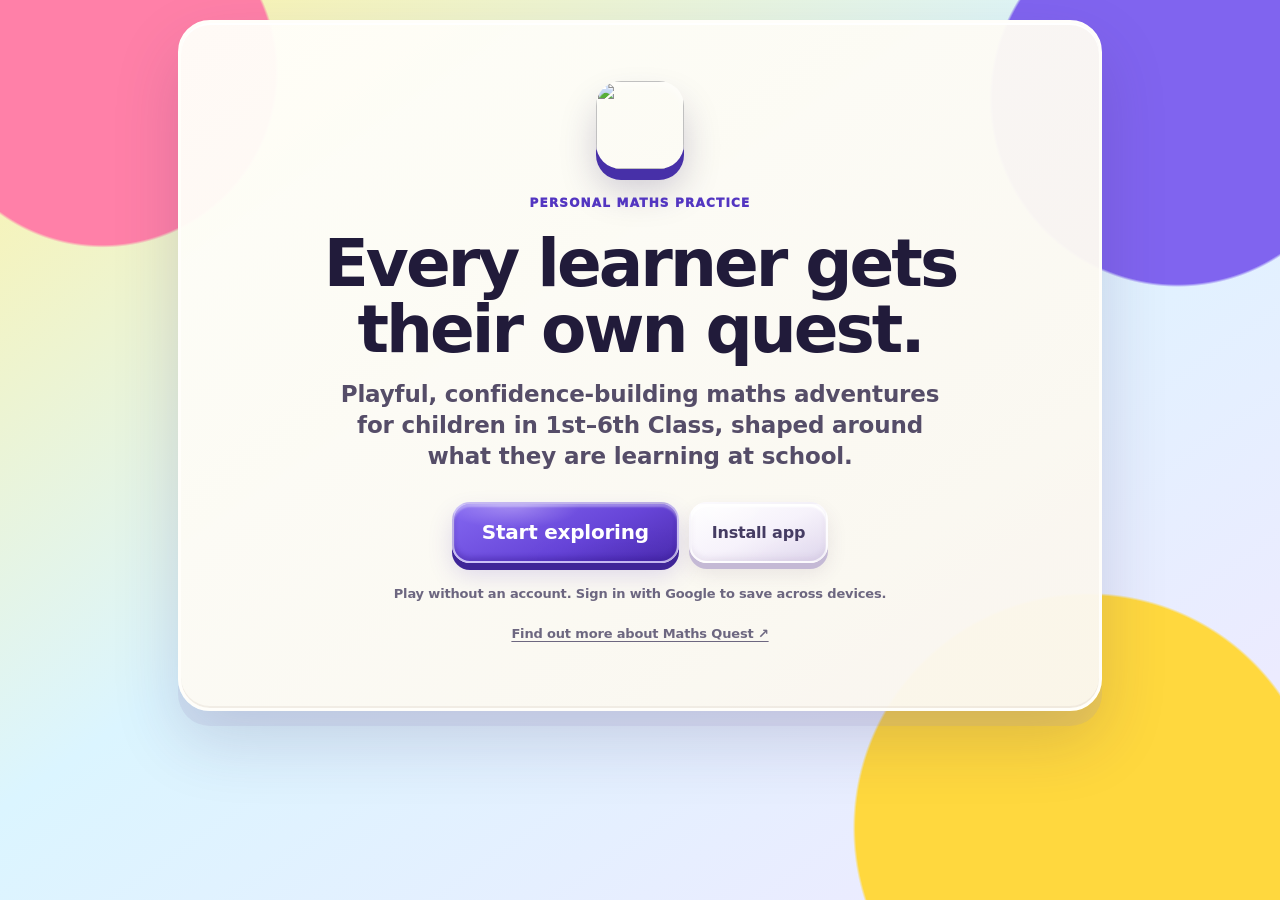
==== commit 5fbf49bb: "Add discreet find-out-more link to welcome screen" ====
--- a/index.html
+++ b/index.html
@@ -78,9 +78,11 @@
 @media(max-width:700px){.question-row{grid-template-columns:minmax(0,1fr) 58px;gap:6px}.question{grid-column:1;width:100%;max-width:none}.question-tools{grid-column:2}}
 /* Consistent, touch-friendly select indicator across Safari, Chrome and installed PWAs. */
 select{-webkit-appearance:none;appearance:none;background-color:#fff;background-image:url("[data-uri]")!important;background-repeat:no-repeat!important;background-position:right 16px center!important;background-size:16px 10px!important;padding-right:50px!important;cursor:pointer}.setting select{padding-right:42px!important;background-position:right 12px center!important;background-size:14px 9px!important}@media(max-width:700px){select{background-position:right 14px center!important;background-size:15px 9px!important;padding-right:46px!important}}
-</style><link rel="stylesheet" href="adventure.css?v=71"><link rel="stylesheet" href="island.css?v=71"><link rel="stylesheet" href="racer.css?v=71"><link rel="stylesheet" href="learning.css?v=71"><link rel="stylesheet" href="turbo-tables.css?v=71"><style>.place-number{font-size:clamp(36px,8vw,62px);font-weight:800;letter-spacing:.12em;line-height:1.5;margin:12px auto}.target-digit{text-decoration:underline;text-decoration-color:var(--accent);text-decoration-thickness:5px;text-underline-offset:9px}.question-shape{display:block;width:160px;height:140px;margin:14px auto}.question-shape polygon{fill:#eee5ff;stroke:#7655e8;stroke-width:5;stroke-linejoin:round}.scratchpad-side .place-number{font-size:38px}.scratchpad-side .fractionbar{max-width:100%}</style></head><body><div class="launch" id="launchScreen" role="status" aria-label="Loading Maths Quest"><div class="launch-stage"><span class="clay-shape shape-plus">+</span><span class="clay-shape shape-times">×</span><span class="clay-shape shape-star">★</span><img class="launch-logo" src="icons/icon-192.png" alt=""><h1>Maths Quest</h1><p>Adventure is adding up…</p><div class="launch-track" aria-hidden="true"><i></i></div></div></div><main class="wrap">
+
+.welcome-more{margin:14px 0 0}.welcome-more a{display:inline-block;padding:8px 4px;color:var(--muted);font-size:13px;text-decoration:underline;text-underline-offset:3px}.welcome-more a:hover{color:var(--dark)}.welcome-more a:focus-visible{outline:3px solid #0877ad;outline-offset:3px;border-radius:4px}
+</style><link rel="stylesheet" href="adventure.css?v=78"><link rel="stylesheet" href="island.css?v=78"><link rel="stylesheet" href="racer.css?v=78"><link rel="stylesheet" href="learning.css?v=78"><link rel="stylesheet" href="turbo-tables.css?v=78"><style>.place-number{font-size:clamp(36px,8vw,62px);font-weight:800;letter-spacing:.12em;line-height:1.5;margin:12px auto}.target-digit{text-decoration:underline;text-decoration-color:var(--accent);text-decoration-thickness:5px;text-underline-offset:9px}.question-shape{display:block;width:160px;height:140px;margin:14px auto}.question-shape polygon{fill:#eee5ff;stroke:#7655e8;stroke-width:5;stroke-linejoin:round}.scratchpad-side .place-number{font-size:38px}.scratchpad-side .fractionbar{max-width:100%}</style></head><body><div class="launch" id="launchScreen" role="status" aria-label="Loading Maths Quest"><div class="launch-stage"><span class="clay-shape shape-plus">+</span><span class="clay-shape shape-times">×</span><span class="clay-shape shape-star">★</span><img class="launch-logo" src="icons/icon-192.png" alt=""><h1>Maths Quest</h1><p>Adventure is adding up…</p><div class="launch-track" aria-hidden="true"><i></i></div></div></div><main class="wrap">
 <div id="offlineToast" class="toast" hidden>You’re offline—saved quests still work.</div><div id="updateToast" class="toast" hidden>A new version is ready. <button id="updateButton" class="secondary">Update</button></div>
-<section id="welcomeScreen" class="card screen welcome-screen"><div class="welcome-inner"><img class="welcome-icon" src="icons/icon-192.png" alt=""><p class="eyebrow">Personal maths practice</p><h1>Every learner gets their own quest.</h1><p class="welcome-lead">Playful, confidence-building maths adventures for children in 1st–6th Class, shaped around what they are learning at school.</p><div class="welcome-actions"><button class="primary" id="enterGame">Start exploring</button><button class="secondary install-app">Install app</button></div><span class="small welcome-note" id="welcomeSaving">Play without an account. Sign in with Google to save across devices.</span></div></section>
+<section id="welcomeScreen" class="card screen welcome-screen"><div class="welcome-inner"><img class="welcome-icon" src="icons/icon-192.png" alt=""><p class="eyebrow">Personal maths practice</p><h1>Every learner gets their own quest.</h1><p class="welcome-lead">Playful, confidence-building maths adventures for children in 1st–6th Class, shaped around what they are learning at school.</p><div class="welcome-actions"><button class="primary" id="enterGame">Start exploring</button><button class="secondary install-app">Install app</button></div><span class="small welcome-note" id="welcomeSaving">Play without an account. Sign in with Google to save across devices.</span><p class="welcome-more small"><a href="https://www.maths-quests.com/">Find out more about Maths Quest ↗</a></p></div></section>
 <section id="profilesScreen" class="card screen" hidden><div class="topline"><span></span><div class="top-actions"><button class="linkbtn install-app">Install app</button><button class="linkbtn" data-sound><span class="sound-icon">🔊</span> <span class="sound-label">Sound</span></button></div></div><div class="brand"><span class="brandmark">★</span><h1>Who’s exploring?</h1><p class="sub">A personal Maths Quest for every learner.</p></div><div id="profiles" class="profiles"></div><p class="privacy small" id="profileSaving">Play without an account. Sign in with Google to save across devices.</p></section>
 <section id="onboardingScreen" class="card screen" hidden><div class="topline"><button class="linkbtn" id="onboardBack">← Back</button><span class="small" id="stepLabel">Step 1 of 3</span></div><div class="stepper"><i class="on"></i><i></i><i></i></div><div id="detailsStep"><p class="eyebrow">Create a learner</p><h1>Make it yours</h1><p class="sub">A name, class and friendly avatar are all we need.</p><div class="form-grid"><div class="field"><label for="learnerName">First name or nickname</label><input id="learnerName" maxlength="18" autocomplete="off" placeholder="e.g. Alex"></div><div class="field"><label for="learnerClass">Class</label><select id="learnerClass"></select></div></div><h2>Choose an avatar</h2><div class="avatar-picker"><div class="avatar-picker-preview" id="onboardAvatarPreview"></div><div class="avatar-picker-actions"><button class="secondary" id="toggleAvatarChoices" aria-expanded="false">Choose a character ▾</button><button class="secondary" id="onboardChoosePhoto">Upload a photo</button><input id="onboardPhoto" type="file" accept="image/*" hidden><button class="linkbtn" id="removeOnboardPhoto" hidden>Remove photo</button><p class="small" id="onboardPhotoSaving">Photos stay on this device. A parent account can save them privately across devices.</p></div><div id="avatarGrid" class="avatar-grid avatar-menu" hidden></div></div><div class="actions"><button class="primary" id="detailsNext">Choose topics</button></div></div><div id="planStep" hidden><p class="eyebrow">Personalise practice</p><h1>Choose what to practise</h1><div class="plan-intro">These topics will appear in this learner’s quests. Everything is switched on to start—turn off anything they have not covered in class yet.</div><div id="topicPlanner"></div><div id="planCounts" class="plan-summary"></div><div class="actions"><button class="secondary" id="planBack">Back</button><button class="primary" id="planNext">Continue to quest</button></div></div><div id="reviewStep" hidden><p class="eyebrow">Ready to practise</p><h1 id="reviewTitle">Your quest is ready</h1><div id="reviewProfile"></div><h2>Topics included</h2><div id="reviewPlan" class="plan-summary"></div><p class="plan-intro">You can change these topics any time from the learner’s home screen.</p><div class="actions"><button class="secondary" id="reviewBack">Back</button><button class="primary" id="saveLearner">Start Maths Quest</button></div></div></section>
 <section id="homeScreen" class="card screen" hidden><div class="topline"><button class="linkbtn" id="switchLearner">← Switch learner</button><div class="top-actions"><button class="linkbtn" data-sound><span class="sound-icon">🔊</span> <span class="sound-label">Sound</span></button><button class="linkbtn" id="grownupsButton">Grown-ups</button></div></div><div class="home-head"><button class="avatar-change" id="changeAvatar" aria-label="Change avatar"><span id="homeAvatar"></span><small>Change avatar</small></button><div class="welcome-copy"><p class="eyebrow">Today’s maths adventure</p><h1 id="welcomeTitle"></h1><p class="sub" id="classLine"></p></div><button class="secondary" id="editPlan">Choose topics</button></div><section class="home-section" aria-labelledby="playGamesTitle"><h2 id="playGamesTitle">Play games</h2><div class="game-grid" id="gamesGrid"><button class="game-tile beat-tile" id="beatButton"><img src="assets/beat-quest-preview.svg" alt="" class="game-preview"><span class="game-tile-copy"><strong>Beat Quest</strong><span>Make music with your times tables.</span></span></button></div></section><h2 class="home-section-title" id="practiseMathsTitle">Practise maths</h2><div id="modeGrid" class="mode-grid"><button class="mode selected" data-mode="learn"><strong><i class="mode-icon" aria-hidden="true">🌱</i>Learn</strong><span>Take your time and use helpful tips</span></button><button class="mode" data-mode="practice"><strong><i class="mode-icon" aria-hidden="true">🎯</i>Practise</strong><span>Revisit chosen topics, with extra practice where needed</span></button><button class="mode" data-mode="challenge"><strong><i class="mode-icon" aria-hidden="true">⚡</i>Challenge</strong><span>Missing parts and practical maths problems</span></button></div><div id="questTopicPicker" class="quest-topic-picker"><label for="questTopic"><span>Choose a topic</span><select id="questTopic"></select></label><p id="questTopicHint" class="small"></p></div><div class="start-row"><button class="primary" id="startQuest">Start today’s quest</button><p class="small" id="sessionLine"></p></div></section>
@@ -88,4 +90,4 @@
 <section id="resultsScreen" class="card screen" hidden><div class="brand"><span class="questmark">🏆</span><p class="eyebrow">Quest complete</p><h1 id="resultsTitle"></h1><p class="sub" id="resultsMessage"></p></div><div class="overview"><div class="stat"><b id="accuracyResult"></b><span>first-try accuracy</span></div><div class="stat"><b id="independentResult"></b><span>solved independently</span></div><div class="stat"><b id="scoreResult"></b><span>stars</span></div></div><div class="actions"><button class="primary" id="playAgain">Another quest</button><button class="secondary" id="resultsHome">Back home</button></div></section>
 <section id="beatScreen" class="card screen" hidden><div class="topline"><button class="linkbtn" id="beatBack">← Back</button><button class="linkbtn" data-sound><span class="sound-icon">🔊</span></button></div><div class="brand"><span class="questmark">♫</span><p class="eyebrow">Your personal rhythm room</p><h1>Beat Quest</h1><p id="beatCopy" class="sub"></p></div><div id="tableChoices" class="plan-summary" style="justify-content:center"></div><div class="mode-grid"><button class="mode selected" data-beat="discover"><strong>👀 Learn the pattern</strong><span>See each times table with no timer</span></button><button class="mode" data-beat="build"><strong>♫ Practise the facts</strong><span>Mix multiplication and division facts</span></button><button class="mode" data-beat="flow"><strong>⚡ Speed round</strong><span>An optional 60-second personal best</span></button></div><div class="start-row"><button id="startBeat" class="primary">Start learning</button><p class="small" id="beatStatus"></p></div></section>
 <section id="grownupsScreen" class="card screen" hidden><div class="topline"><button class="linkbtn" id="grownupsBack">← Back</button><span class="chip">Parent controls</span></div><p class="eyebrow">Grown-ups area</p><h1>Learning controls</h1><div class="plan-intro" id="cloudAccount"><h2 id="cloudHeading">Save across devices</h2><p class="small" id="cloudIdentity" hidden></p><p id="cloudStatus" role="status" aria-live="polite">Progress is saved on this device.</p><div id="cloudSignIn" class="actions"><button class="secondary" id="googleSignIn" hidden>Sign in with Google</button><button class="secondary" id="appleSignIn" hidden>Continue with Apple</button></div><div id="cloudSignedIn" class="actions" hidden><button class="secondary" id="cloudLoad" hidden>Use latest saved version</button><button class="secondary" id="cloudImportGuest">Add guest profiles</button><button class="linkbtn" id="cloudSignOut">Sign out</button><button class="linkbtn delete-person" id="cloudDeleteAccount">Delete account</button></div><p class="small" id="accountSaving">A parent account saves learner profiles, photos, preferences and completed results privately across devices. Playing without an account is always available.</p></div><div id="parentLearners"></div><h2>Current learner progress</h2><div id="parentStats" class="overview"></div><div id="masteryList" class="mastery-list"></div><h2>Completed quests</h2><div id="completedResults" class="small"></div><h2>Settings</h2><div class="settings"><div class="setting"><span>Allow timed Speed round</span><button class="switch" id="timedSetting" role="switch" aria-label="Allow timed Speed round"></button></div><div class="setting"><span>Celebrations</span><button class="switch" id="celebrationSetting" role="switch" aria-label="Celebrations"></button></div><div class="setting"><label for="sessionSetting">Questions per quest</label><select id="sessionSetting"><option>6</option><option selected>8</option><option>10</option><option>12</option></select></div><div class="setting"><span>Sound</span><button class="switch" id="soundSetting" role="switch" aria-label="Sound"></button></div></div><div class="actions"><button class="linkbtn" id="aboutButton">About Maths Quest</button></div></section>
-</main><dialog id="scratchpadDialog" class="scratchpad-dialog"><div class="scratchpad-shell"><div class="scratchpad-top"><div class="scratchpad-heading"><p class="eyebrow">Scratchpad</p><h2>Work it out</h2></div><div class="scratchpad-actions"><button class="secondary scratchpad-tool" id="scratchpadTool" aria-pressed="false"></button><button class="secondary" id="clearScratchpad">Clear page</button></div><button class="close" id="closeScratchpad" aria-label="Close scratchpad">×</button></div><div class="scratchpad-workspace"><aside class="scratchpad-side"><p class="eyebrow">Your question</p><div id="scratchpadQuestion" class="scratchpad-question"></div><div id="scratchpadHintContent"></div><div class="hint-actions"><button class="primary" id="scratchpadMoreHelp">Show a tip</button></div></aside><div class="scratchpad-paper"><span class="scratchpad-note">Use your finger or pencil to work it out</span><canvas id="scratchpadCanvas" class="scratchpad-canvas" aria-label="Drawing area for working out the maths question"></canvas><span id="eraserCursor" class="eraser-cursor" aria-hidden="true"></span></div></div></div></dialog><dialog id="aboutDialog"><div class="dialog-body"><div class="dialog-top"><div><p class="eyebrow">About Maths Quest</p><h2>Personal practice, made playful</h2></div><button class="close" id="closeAbout" aria-label="Close">×</button></div><p>Maths Quest creates short, personalised adventures based on the Irish primary maths curriculum for 1st–6th Class.</p><ul class="about-list"><li><strong>Choose topics</strong> keeps practice focused on material covered in class.</li><li>The <strong>Work it out</strong> scratchpad provides drawing space and progressive help whenever it is needed.</li><li>The practice mix revisits topics using first-try accuracy—never rankings against other children.</li><li><strong>Beat Quest</strong> builds drums, bass, chords and melody through accurate times-table streaks.</li></ul><p class="plan-intro"><span id="aboutSaving">No account is needed to play. Guest progress stays on this device; an optional parent account saves profiles, photos, preferences and completed results privately across devices.</span> Cookie-free analytics count anonymous game starts and completions; names, photos, answers, scores and progress are never sent to analytics. Maths Quest supports classroom learning; it does not replace a teacher’s judgement.</p></div></dialog><dialog id="avatarDialog"><div class="dialog-body"><div class="dialog-top"><div><p class="eyebrow">Your character</p><h2>Choose an avatar</h2></div><button class="close" id="closeAvatar" aria-label="Close">×</button></div><div class="photo-picker"><div id="photoPreview"></div><div><div class="photo-actions"><button class="secondary" id="choosePhoto">Choose a photo</button><input id="profilePhoto" type="file" accept="image/*" hidden><button class="linkbtn" id="removePhoto" hidden>Remove photo</button></div><p class="photo-copy" id="avatarPhotoSaving">Photos stay on this device. A parent account can save them privately across devices.</p></div></div><p class="eyebrow">Or choose a character</p><div id="quickAvatarGrid" class="avatar-grid"></div><div class="actions"><button class="primary" id="avatarDone">Done</button></div></div></dialog><dialog id="gateDialog"><div class="dialog-body gate"><button class="close" id="closeGate" aria-label="Close">×</button><div id="holdGate"><p class="eyebrow">Grown-ups only</p><h2>Press and hold</h2><p>Hold the circle until it fills.</p><button id="holdButton" class="hold"><span>Hold</span></button></div><div id="mathGate" hidden><p class="eyebrow">One more check</p><h2 id="gateQuestion" class="gate-question"></h2><div class="field gate-answer"><input id="gateAnswer" type="number" inputmode="numeric" aria-label="Answer"></div><button id="unlockButton" class="primary">Unlock</button><p id="gateError" class="bad"></p></div></div></dialog><script src="cloud-config.js"></script><script src="vendor/supabase.js"></script><script src="adventure.js?v=71"></script><script src="math-models.js?v=71"></script><script src="app.js?v=71"></script><script src="cloud.js"></script></body></html>
+</main><dialog id="scratchpadDialog" class="scratchpad-dialog"><div class="scratchpad-shell"><div class="scratchpad-top"><div class="scratchpad-heading"><p class="eyebrow">Scratchpad</p><h2>Work it out</h2></div><div class="scratchpad-actions"><button class="secondary scratchpad-tool" id="scratchpadTool" aria-pressed="false"></button><button class="secondary" id="clearScratchpad">Clear page</button></div><button class="close" id="closeScratchpad" aria-label="Close scratchpad">×</button></div><div class="scratchpad-workspace"><aside class="scratchpad-side"><p class="eyebrow">Your question</p><div id="scratchpadQuestion" class="scratchpad-question"></div><div id="scratchpadHintContent"></div><div class="hint-actions"><button class="primary" id="scratchpadMoreHelp">Show a tip</button></div></aside><div class="scratchpad-paper"><span class="scratchpad-note">Use your finger or pencil to work it out</span><canvas id="scratchpadCanvas" class="scratchpad-canvas" aria-label="Drawing area for working out the maths question"></canvas><span id="eraserCursor" class="eraser-cursor" aria-hidden="true"></span></div></div></div></dialog><dialog id="aboutDialog"><div class="dialog-body"><div class="dialog-top"><div><p class="eyebrow">About Maths Quest</p><h2>Personal practice, made playful</h2></div><button class="close" id="closeAbout" aria-label="Close">×</button></div><p>Maths Quest creates short, personalised adventures based on the Irish primary maths curriculum for 1st–6th Class.</p><ul class="about-list"><li><strong>Choose topics</strong> keeps practice focused on material covered in class.</li><li>The <strong>Work it out</strong> scratchpad provides drawing space and progressive help whenever it is needed.</li><li>The practice mix revisits topics using first-try accuracy—never rankings against other children.</li><li><strong>Beat Quest</strong> builds drums, bass, chords and melody through accurate times-table streaks.</li></ul><p class="plan-intro"><span id="aboutSaving">No account is needed to play. Guest progress stays on this device; an optional parent account saves profiles, photos, preferences and completed results privately across devices.</span> Cookie-free analytics count anonymous game starts and completions; names, photos, answers, scores and progress are never sent to analytics. Maths Quest supports classroom learning; it does not replace a teacher’s judgement.</p></div></dialog><dialog id="avatarDialog"><div class="dialog-body"><div class="dialog-top"><div><p class="eyebrow">Your character</p><h2>Choose an avatar</h2></div><button class="close" id="closeAvatar" aria-label="Close">×</button></div><div class="photo-picker"><div id="photoPreview"></div><div><div class="photo-actions"><button class="secondary" id="choosePhoto">Choose a photo</button><input id="profilePhoto" type="file" accept="image/*" hidden><button class="linkbtn" id="removePhoto" hidden>Remove photo</button></div><p class="photo-copy" id="avatarPhotoSaving">Photos stay on this device. A parent account can save them privately across devices.</p></div></div><p class="eyebrow">Or choose a character</p><div id="quickAvatarGrid" class="avatar-grid"></div><div class="actions"><button class="primary" id="avatarDone">Done</button></div></div></dialog><dialog id="gateDialog"><div class="dialog-body gate"><button class="close" id="closeGate" aria-label="Close">×</button><div id="holdGate"><p class="eyebrow">Grown-ups only</p><h2>Press and hold</h2><p>Hold the circle until it fills.</p><button id="holdButton" class="hold"><span>Hold</span></button></div><div id="mathGate" hidden><p class="eyebrow">One more check</p><h2 id="gateQuestion" class="gate-question"></h2><div class="field gate-answer"><input id="gateAnswer" type="number" inputmode="numeric" aria-label="Answer"></div><button id="unlockButton" class="primary">Unlock</button><p id="gateError" class="bad"></p></div></div></dialog><script src="cloud-config.js"></script><script src="vendor/supabase.js"></script><script src="adventure.js?v=78"></script><script src="math-models.js?v=78"></script><script src="app.js?v=78"></script><script src="cloud.js"></script></body></html>
--- a/turbo-tables.css
+++ b/turbo-tables.css
@@ -1,2 +1,9 @@
+@import url("./turbo-tables/race-loading.css");
 .tables-dialog{padding:0;border:0;border-radius:24px;width:calc(100% - 24px);height:calc(100dvh - 24px);max-width:1440px;max-height:none;overflow:hidden;background:#fffaf0;color:#25203c}.tables-dialog::backdrop{background:#242e46d9;backdrop-filter:blur(8px)}.tables-shell{height:100%;display:flex;flex-direction:column}.tables-shell>header{display:flex;align-items:center;gap:16px;flex-shrink:0;min-height:52px;padding:6px 16px}.tables-shell>header>strong{font-size:20px}.tables-learner{font-size:14px;color:#6c6080;flex:1;overflow:hidden;text-overflow:ellipsis;white-space:nowrap}.tables-shell .close{position:static;flex-shrink:0;width:40px;height:40px;font-size:24px}.tables-shell iframe{border:0;flex:1;width:100%;min-height:0;background:#7ec8ff}.tables-loading{position:absolute;top:65px;left:12px;right:12px;z-index:10;background:#fffaf0;padding:16px;border-radius:16px;text-align:center}.tables-loading[hidden]{display:none}.tables-preview{display:grid;place-items:center;position:relative;background:linear-gradient(#9ed9ff 60%,#a9d88c 60%);overflow:hidden}.tables-preview::before{content:"";position:absolute;width:50%;height:130%;top:15%;background:#777595;transform:perspective(120px) rotateX(25deg);border-left:8px solid #fff2cd;border-right:8px solid #fff2cd}.tables-preview span{position:relative;font-size:70px;filter:drop-shadow(0 6px 0 #30254d30)}@media(max-width:700px){.tables-dialog{width:100%;height:100dvh;border-radius:0}.tables-shell>header{gap:10px;padding:4px 12px}.tables-shell>header>strong{font-size:18px}}
 .tables-pause{display:grid;place-items:center;flex-shrink:0;width:40px;height:40px;border:2px solid white;border-radius:50%;background:linear-gradient(145deg,#fff,#eee9f6);color:#5336c1;box-shadow:0 4px 0 #c4b9d5;font-size:20px}
+
+@media(min-height:480px){
+ .tables-dialog.duo-layout{width:100%;height:100dvh;max-width:none;border-radius:0;margin:0}
+ .duo-layout .tables-shell>header{position:absolute;top:0;left:0;right:0;z-index:5;background:#fffaf0e8;min-height:44px;padding-block:2px}
+ .duo-layout .tables-shell>iframe{height:100%;flex:none}
+}
